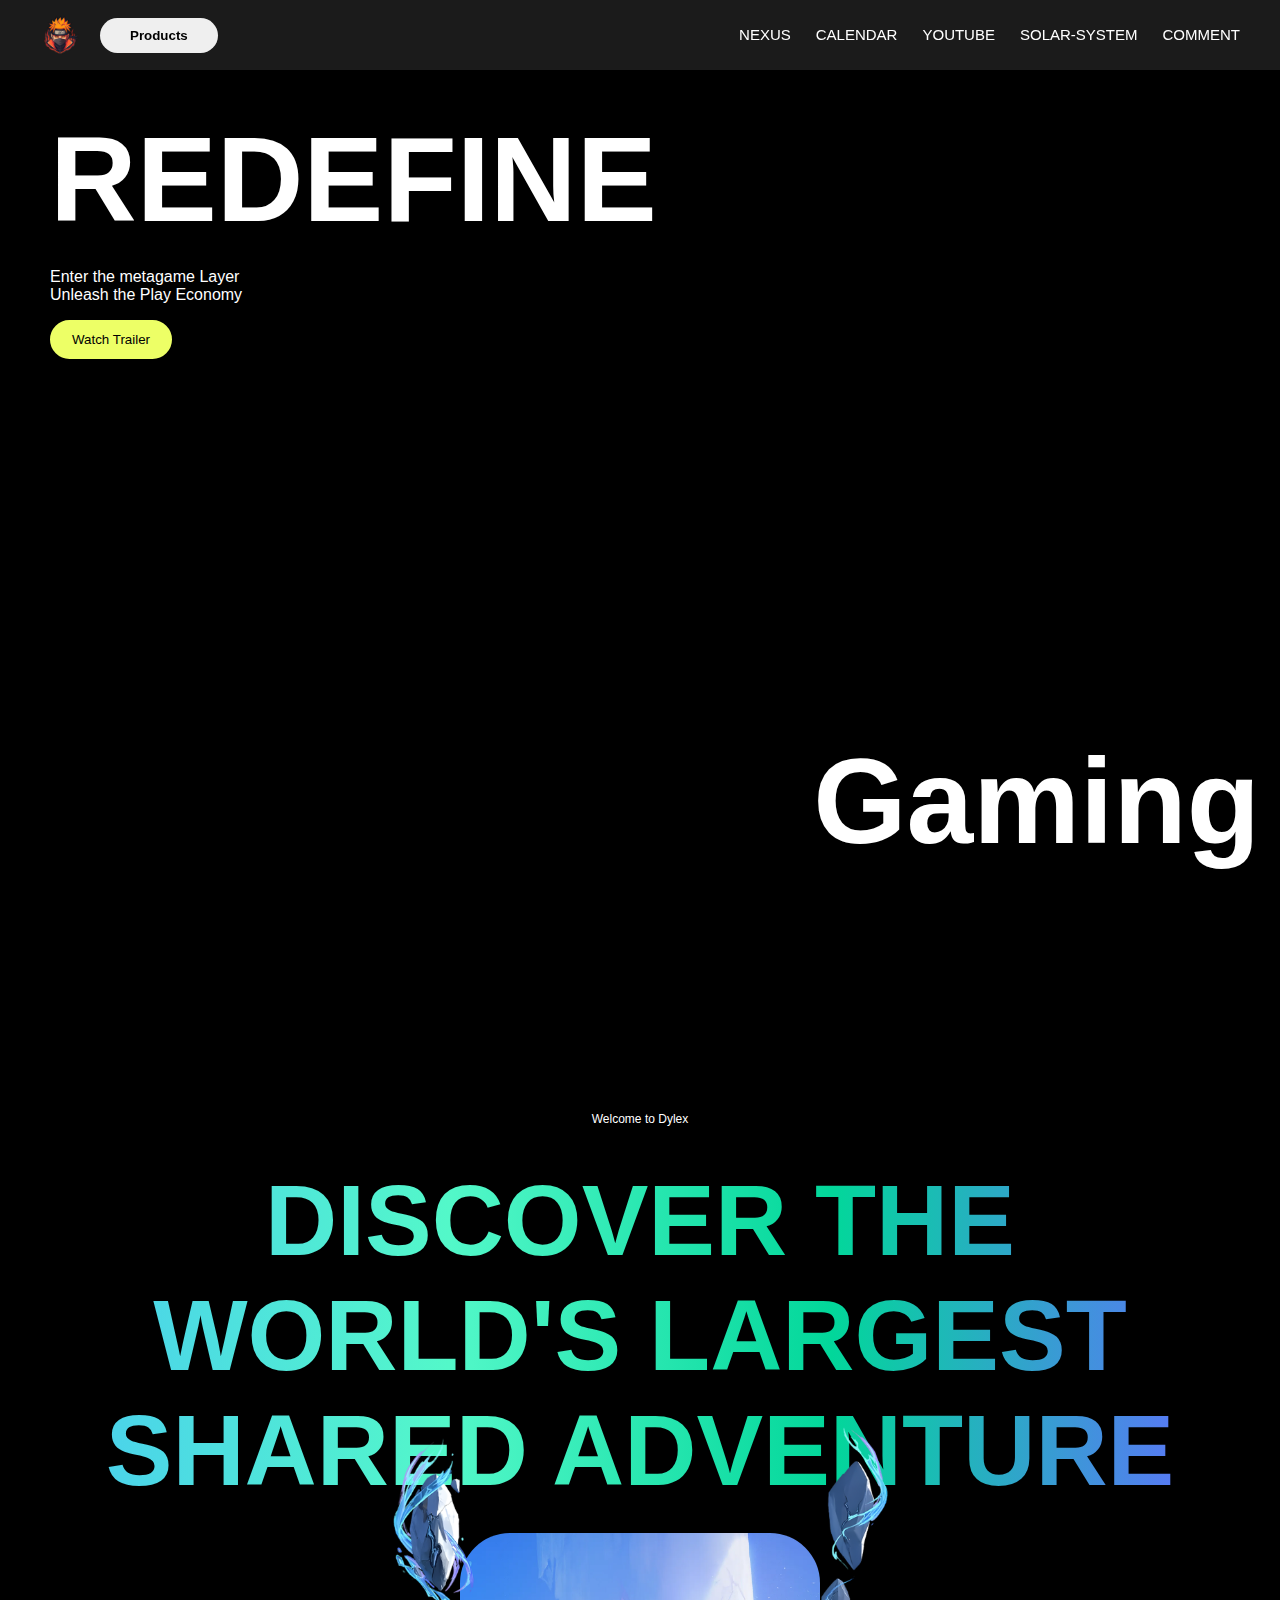
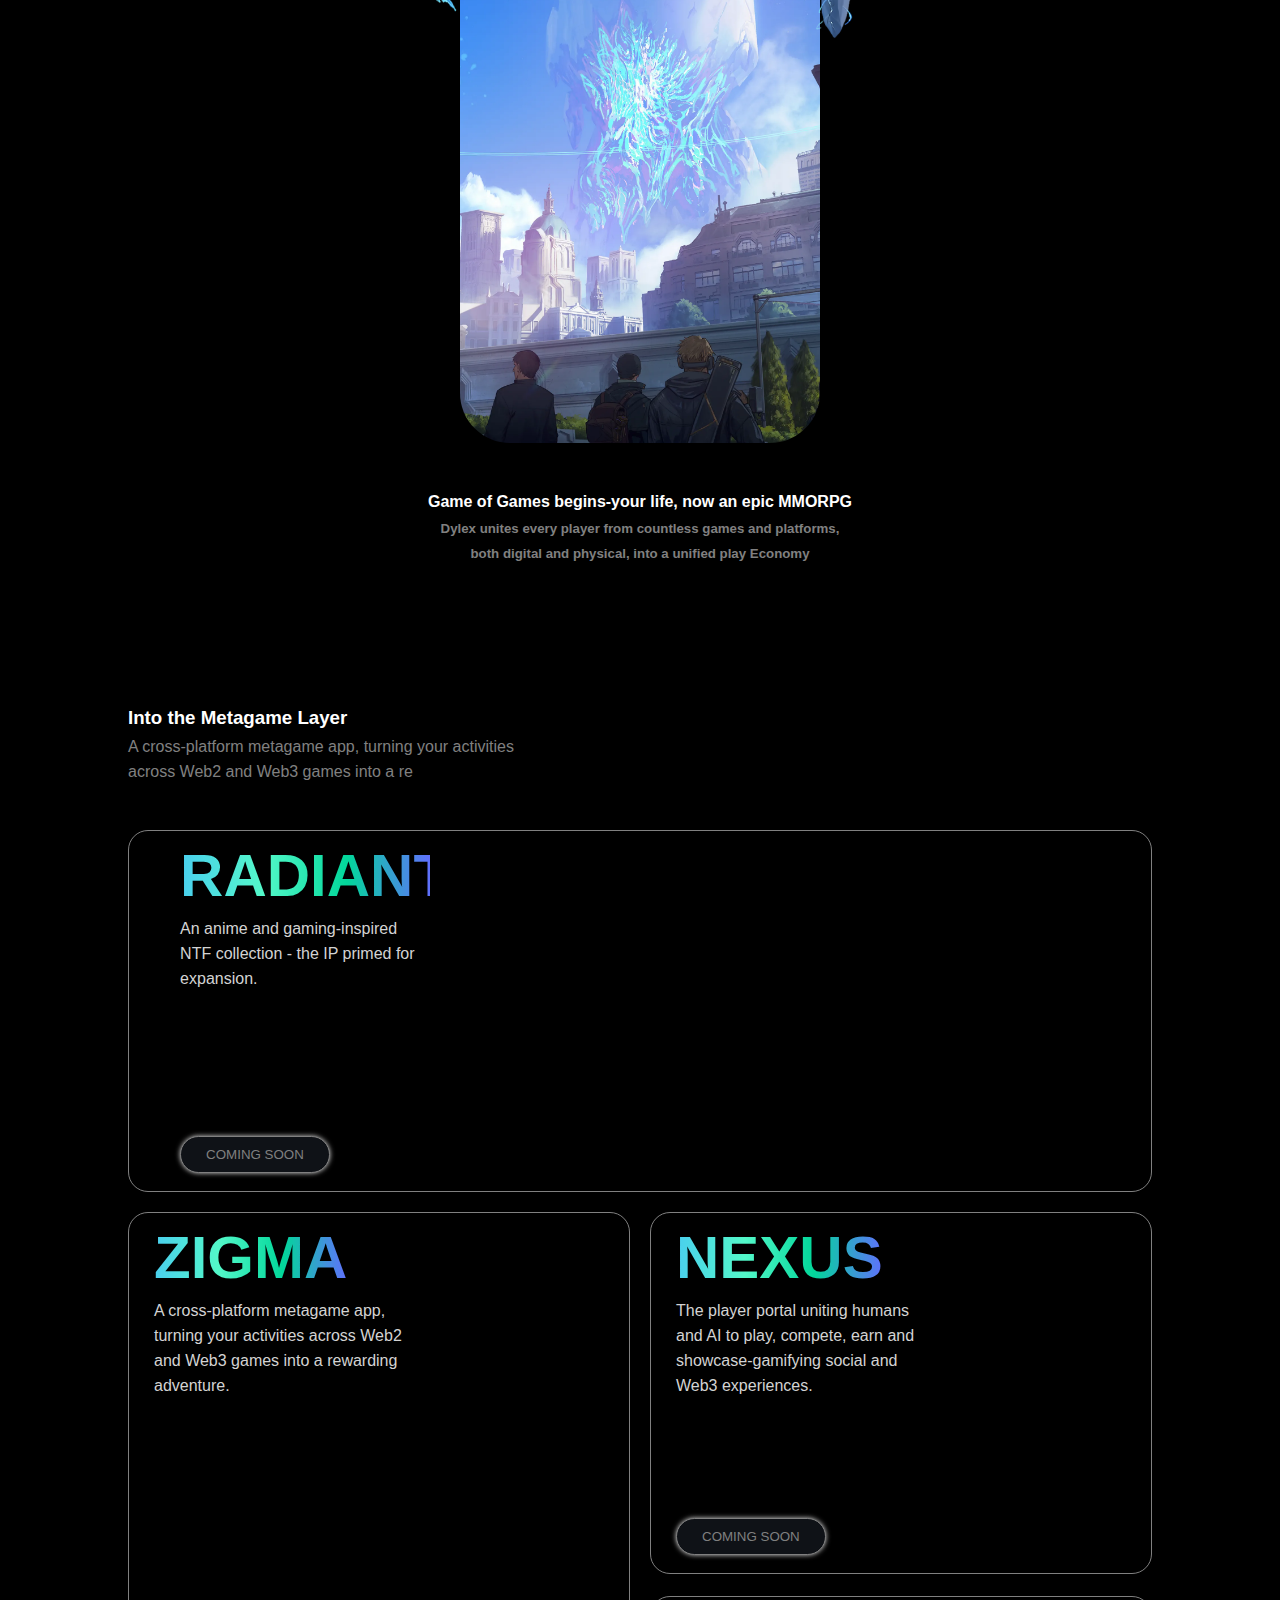
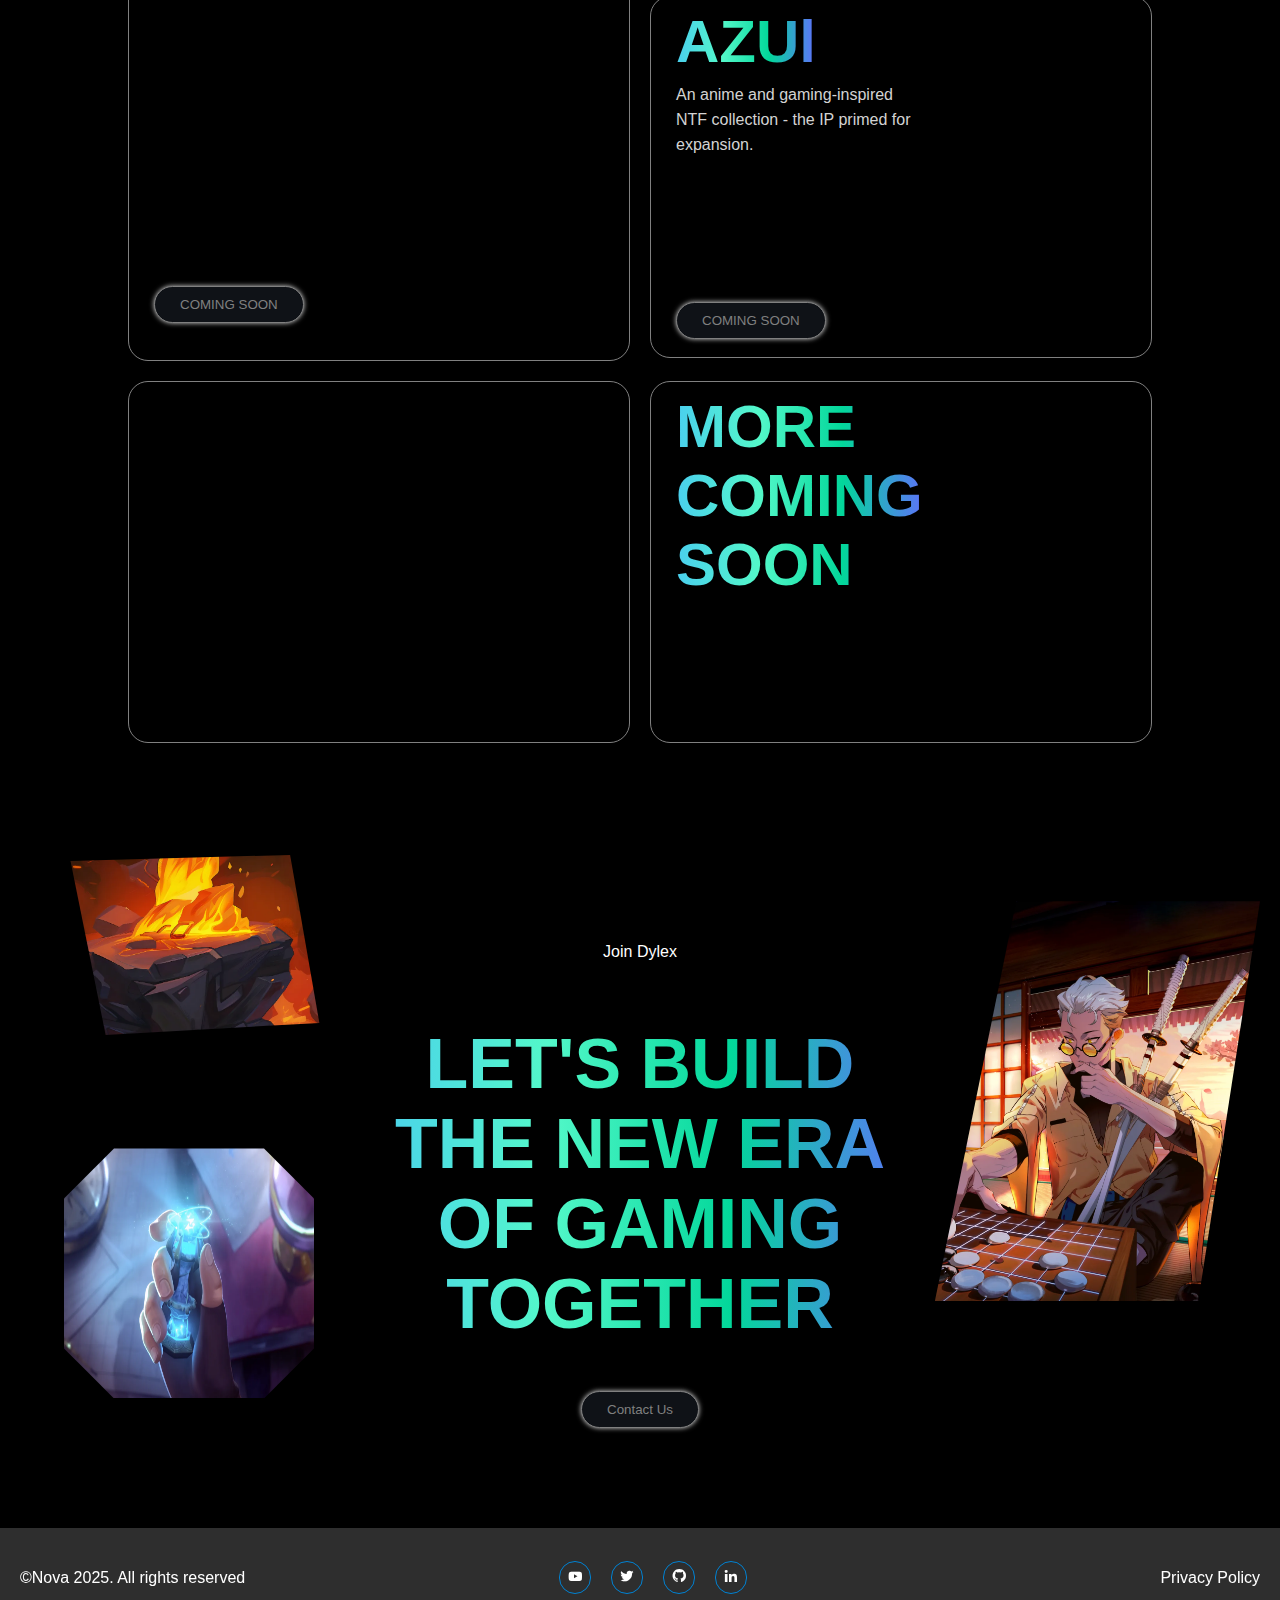
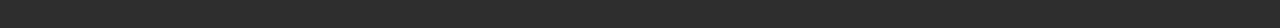
==== index.html @ 92c09c57 "Add files via upload" ====
<!DOCTYPE html>
<html lang="en">
<head>
    <meta charset="UTF-8">
    <meta name="viewport" content="width=device-width, initial-scale=1.0">
    <title>Gaming Website</title>
    <link rel="stylesheet" href="style.css">
    <link href='https://unpkg.com/boxicons@2.1.4/css/boxicons.min.css' rel='stylesheet'>
</head>
<body>

    <div class="container">
        <header>
            <div class="head-left">
                <img src="img/logo.png" alt="logo">
                <button>Products</button>
            </div>

            <div class="head-right">
                <p><a href="nexus.html">NEXUS</a></p>
                <p><a href="Calendar.html">CALENDAR</a></p>
                <p><a href="youtube.html">YOUTUBE</a></p>
                <p><a href="services.html">SOLAR-SYSTEM</a></p>
                <p><a href="comment.html">COMMENT</a></p>
            </div>
        </header>

        <section class="hero-section autoBlur">
            <div class="hero-vid">
                <video loop autoplay muted plays-inline class="hero-video">
                    <source src="videos/hero-1.mp4" type="video/mp4">
                </video>

                <div class="hero-info">
                    <h1>REDEFINE</h1>
                    <p>Enter the metagame Layer Unleash the Play Economy</p>
                    <button>Watch Trailer</button>
                </div>

                <h1 class="gaming-text">Gaming</h1>
                <div class="next-btn">NEXT</div>
            </div>
        </section>

        <section class="about-section">
            <p>Welcome to Dylex</p>
            <div class="autoBlur">
                <h1>DISCOVER THE WORLD'S LARGEST SHARED ADVENTURE</h1>
            </div>

           
            <img class="stones-img" src="img/stones.png" alt="stones-image">
            <div class="image-box autoTakeFull">
                <img src="img/about.webp" alt="img">
            </div>
            <h4>Game of Games begins-your life, now an epic MMORPG</h4>
            <h5>Dylex unites every player from countless games and platforms, both digital and physical, into a unified play Economy</h5>
        </section>

        <section class="info-section">
            <h3>Into the Metagame Layer</h3>
            <p>A cross-platform metagame app, turning your activities across Web2 and Web3 games into a re</p>

            <div class="info-cards">
                <div class="card autoDisplay">
                    <h1>RADIANT</h1>
                    <p>An anime and gaming-inspired NTF collection - the IP primed for expansion.</p>

                    <video src="videos/feature-1.mp4" autoplay loop muted plays-inline></video>
                    <button>COMING SOON</button>
                </div>
                <div class="card autoDisplay">
                    <h1>ZIGMA</h1>
                    <p>A cross-platform metagame app, turning your activities across Web2 and Web3 games into a rewarding adventure.</p>

                    <video src="videos/feature-2.mp4" autoplay loop muted plays-inline></video>
                    <button>COMING SOON</button>
                </div>
                <div class="card autoDisplay">
                    <h1>NEXUS</h1>
                    <p>The player portal uniting humans and AI to play, compete, earn and showcase-gamifying social and Web3 experiences.</p>

                    <video src="videos/feature-3.mp4" autoplay loop muted plays-inline></video>
                    <button>COMING SOON</button>
                </div>
                <div class="card autoDisplay">
                    <h1>AZUl</h1>
                    <p>An anime and gaming-inspired NTF collection - the IP primed for expansion.</p>

                    <video src="videos/feature-4.mp4" autoplay loop muted plays-inline></video>
                    <button>COMING SOON</button>
                </div>
                <div class="card autoDisplay">
                    <video src="videos/feature-5.mp4" autoplay loop muted plays-inline></video>
                </div>
                <div class="card autoDisplay">
                    <h1>MORE COMING SOON</h1>
                </div>
            </div>
        </section>

        <section class="contact-section">
            <p>Join Dylex</p>

            <div class="autoBlur">
                <h1>LET'S BUILD THE NEW ERA OF GAMING TOGETHER</h1>
            </div>
            
            <button>Contact Us</button>
            <img class="img1" src="img/swordman.webp" alt="contact-img">
            <img  class="img2" src="img/contact-1.webp" alt="contact-img">
            <img class="img3" src="img/contact-2.webp" alt="contact-img">
        </section>

        <section class="footer">
            <p>©Nova 2025. All rights reserved</p>
            <ul>
                <li><a href="#"><i class='bx bxl-youtube'></i></a></li>
                <li><a href="#"><i class='bx bxl-twitter'></i></a></li>
                <li><a href="#"><i class='bx bxl-github'></i></a></li>
                <li><a href="#"><i class='bx bxl-linkedin' ></i></a></li>
            </ul>
            <p>Privacy Policy</p>
        </section>
    </div>

    <script src="app.js"></script>
</body>
</html>
---- style.css ----
body{
    padding: 0;
    margin: 0;
    background-color: #000000;
    scroll-behavior: smooth;
}
.container{
    font-family: Arial, Helvetica, sans-serif;
    color: #ffffff;
    display: flex;
    flex-direction: column;
    align-items: center;
    position: relative;
}



header{
    position: absolute;
    top: 0;
    right: 0;
    left: 0;
    display: flex;
    align-items: center;
    justify-content: space-between;
    padding: 10px 40px;
    z-index: 999;
    background-color: #4b4b4b5b;
    backdrop-filter: blur(10px);
}

.head-left{
    display: flex;
    align-items: center;
}

.head-left img{
    width: 40px;
    height: 40px;
    margin-right: 20px;
}

.head-left button{
    border: none;
    padding: 10px 30px;
    border-radius: 20px;
    font-weight: 700;
    cursor: pointer;
    transition: 0.3s;
}

.head-left button:hover{
    opacity: 0.7;
}


.head-right {
    display: flex;
}

.head-right a{
    text-decoration: none;
    padding-left: 25px;
    color: white;
    font-size: 15px;
}
.hero-section {
    position: relative;
    width: 100%;
    height: 100vh;
    overflow: hidden;
}

.hero-vid{
    width: 100%;
    height: 100%;
    position: relative;
}

.hero-video {
    width: 100%;
    height: 100%;
    object-fit: cover;
}

.hero-info{
    z-index: 1;
    position: absolute;
    top: 80px;
    left: 50px;
}

.hero-info h1 {
    font-size: 120px;
    font-family: Impact, Haettenschweiler, 'Arial Narrow Bold', sans-serif;
    font-weight: 900;
    font-style: normal;
    margin-top: 30px;
    margin-bottom: 20px;
}

.hero-info p{
    color: white;
    max-width: 210px;
}

.hero-info button{
    background-color: #edff66;
    border: 2px solid #edff66;
    padding: 10px 20px;
    border-radius: 20px;
    cursor: pointer;
    color: #000000;
    transition: 0.3s;
}

.hero-info button:hover {
    background-color: transparent;
    color: white;
    box-shadow: 0 0 15px #edff66;
}



.gaming-text {
    font-size: 120px;
    font-family: Impact, Haettenschweiler, 'Arial Narrow Bold', sans-serif;
    margin: 0;
    position: absolute;
    right: 20px;
    bottom: 30px;
}

.next-btn{
    width: 200px;
    height: 200px;
    background-color: #edff66;
    position: absolute;
    left: 45%;
    bottom: 45%;
    border-radius: 50%;
    display: flex;
    align-items: center;
    justify-content: center;
    color: black;
    font-size: 30px;
    font-weight: bold;
    cursor: pointer;
    z-index: 100;
    opacity: 0;
    transition: 0.5s;
}

.next-btn:hover{
    width: 200px;
    height: 200px;
    opacity: 1;
    box-shadow: 0 0 15px rgba(255, 255, 255, 0.616);
}

.about-section{
    width: 100%;
    height: 100%;
    margin-top: 200px;
    display: flex;
    flex-direction: column;
    align-items: center;
    color: #ffffff;
}

.image-box{
    width: 360px;
    height: 510px;
    overflow: hidden;
    display: flex;
    align-items: center;
    justify-content: center;
    border-radius: 50px;
}

.image-box img {
    width: 100%;
    height: 100%;
    object-fit: cover;
}

.about-section p{
    font-size: 12px;
}

.about-section h1{
    font-family: Impact, Haettenschweiler, 'Arial Narrow Bold', sans-serif;
    font-weight: 900;
    font-size: 100px;
    max-width: 1150px;
    text-align: center;
    margin: 25px 0;
    text-transform: uppercase;
    background: linear-gradient(to right, #4acfee, #53f8c9, #02d79a, #6070fd, #2a46ff, #0099ff, #4acfee);
    background-size: 200%;
    background-clip: text;
    -webkit-background-clip: text;
    -webkit-text-fill-color: transparent;
    animation: animate-gradient 2.5s linear infinite;
}

@keyframes animate-gradient {
    to{
        background-position: 200%;
    }
}

.about-section h4{
    margin-top: 50px;
    margin-bottom: 0;
}

.about-section h5{
    margin-top: 5px;
    color: gray;
    max-width: 425px;
    text-align: center;
    line-height: 25px;
}
.stones-img{
    position: absolute;
    margin-top: 22%;
    width: 500px;
}

.info-section{
    display: flex;
    flex-direction: column;
    position: relative;
    width: 80%;
    margin-top: 100px;
}
.info-section h3{
    margin-bottom: 0;
}
.info-section p{
    margin-top: 5px;
    color: gray;
    max-width: 400px;
    line-height: 25px;
}
.info-cards{
    display: grid;
    grid-template-columns: auto auto;
    gap: 20px;
    width: 100%;
    height: 100%;
    margin-top: 30px;
}

.card{
    position: relative;
    width: auto;
    height: 40vh;
    overflow: hidden;
    border: 1px solid gray;
    border-radius: 20px;
    transition: 0.5s;
}
.card h1{
    position: absolute;
    margin: 0;
    top: 10px;
    left: 5%;
    font-family: Impact, Haettenschweiler, 'Arial Narrow Bold', sans-serif;
    font-size: 60px;
    z-index: 1;
    background: linear-gradient(to right, #4acfee, #53f8c9, #02d79a, #6070fd, #2a46ff, #0099ff, #4acfee);
    background-size: 200%;
    background-clip: text;
    -webkit-background-clip: text;
    -webkit-text-fill-color: transparent;
    animation: animate-gradient 2.5s linear infinite;
    max-width: 250px;
}

.card p{
    position: absolute;
    top: 80px;
    left: 5%;
    z-index: 1;
    max-width: 250px;
    color: lightgray;
}

.card video{
    width: 100%;
    height: 100%;
    object-fit: cover;
}

.card button{
    position: absolute;
    bottom: 5%;
    left: 5%;
    padding: 10px 25px;
    border: 1px solid gray;
    background-color: #0f1217;
    color: gray;
    border-radius: 20px;
    box-shadow: 0 0 5px lightgray;
    cursor: pointer;
    transition: 0.3s;
}
.card button:hover{
    box-shadow: 0 0 15px lightgray;
    opacity: 0.7;
}

.card:hover{
    box-shadow: 0 0 15px rgb(211, 211, 211);
}

.card:nth-child(1){
    grid-column: span 2;
}

.card:nth-child(2){
    grid-row: span 2;
    height: 83vh;
}

.contact-section{
    position: relative;
    width: 100%;
    margin-top: 100px;
    display: flex;
    flex-direction: column;
    align-items: center;
    height: 100%;
    margin-bottom: 100px;
}

.contact-section .img1{
    position: absolute;
    top: 10%;
    right: 20px;
    height: 400px;
    clip-path: polygon(25% 0%, 100% 0%, 81% 100%, 0% 100%);
}

.contact-section .img2{
    position: absolute;
    left: 50px;
    top: 10px;
    height: 200px;
    clip-path: polygon(7% 4%, 82% 1%, 92% 85%, 19% 91%);
}

.contact-section .img3{
    position: absolute;
    left: 5%;
    bottom: 5%;
    height: 250px;
    width: 250px;
    clip-path: polygon(20% 0%, 80% 0%, 100% 20%, 100% 80%, 80% 100%, 20% 100%, 0% 80%, 0% 20%);
} 

.contact-section p{
    margin-top: 100px;
}

.contact-section h1{
    font-family: Impact, Haettenschweiler, 'Arial Narrow Bold', sans-serif;
    font-size: 70px;
    max-width: 550px;
    text-align: center;
    background: linear-gradient(to right, #4acfee, #53f8c9, #02d79a, #6070fd, #2a46ff, #0099ff, #4acfee);
    background-size: 200%;
    background-clip: text;
    -webkit-background-clip: text;
    -webkit-text-fill-color: transparent;
    animation: animate-gradient 2.5s linear infinite;
}

.contact-section button{
    padding: 10px 25px;
    border: 1px solid gray;
    background-color: #0f1217;
    color: gray;
    border-radius: 20px;
    box-shadow: 0 0 5px lightgray;
    cursor: pointer;
    transition: 0.3s;
}

.contact-section button:hover{
    box-shadow: 0 0 15px lightgray;
    opacity: 0.7;
}

.footer{
    width: 100%;
    display: flex;
    align-items: center;
    justify-content: space-between;
    background-color: rgba(211, 211, 211, 0.221);
    backdrop-filter: blur(10px);
    height: 100px;
}

.footer p{
    margin: 0 20px;
}

.footer ul{
    display: flex;
    list-style: none;
    margin-right: 140px;
}

.footer a{
    text-decoration: none;
    color: #ffffff;
    padding: 7px 7px;
    border-radius: 50px;
    border: 1px solid rgb(0, 130, 211);
    transition: 0.3s;
    margin: 0 10px;
}

/*BLUR EFFECT ANIMATION*/

.autoBlur{
    animation: autoBlurAnimation linear both;
    animation-timeline: view();
}
@keyframes autoBlurAnimation{
    0%{
        filter: blur(40px);
    }
    40%,60%{
        filter: blur(0);
        transform: translateY(0px);
        opacity: 1;
    }
    100%{
        filter: blur(40px);
        transform: translateY(-200px);
        opacity: 0;
    }
}

/*TAKE FULL SCREEN ANIMATION*/
.autoTakeFull{
    animation: autoTakeFullAnimation both;
    animation-timeline: view(70% 65%);
}

@keyframes autoTakeFullAnimation{
    to{
        width: 100%;
        height: 100vh;
        border-radius: 0;
        margin-bottom: 100px;
    }
}

/*AUTO DISPLAY ANIMATION*/
.autoDisplay{
    animation: autoDisplayAnimation both;
    animation-timeline: view(70% 5%);
}

@keyframes autoDisplayAnimation{
    from{
        opacity: 0;
        transform: translateY(200px) scale(0.3);
    }
    to{
        opacity: 1;
        transform: translateY(0) scale(1);
    }
}

@media screen and (max-width: 650px){
    header{
        padding: 0 10px;
    }
    .head-left button{
        display: none;
    }
    .head-right a{
        font-size: 12px;
        padding: 0 5px;
    }
    .hero-info{
        left: 5%;
    }
    .hero-section h1{
        font-size: 90px;
    }
    .next-btn{
        left: 25%;
        top: 40%;
    }
    .about-section{
        margin: 0;
    }
    .about-section h1{
        font-size: 50px;
    }
    .image-box{
        width: 300px;
        height: 500px;
    }
    .about-section h4, .about-section h5{
        max-width: 350px;
        text-align: center;
    }
    .contact-section .img1{
        width: 150px;
        height: 200px;
        right: 0;
        top: 20px;
    }
    .contact-section .img2{
        top: 30px;
        left: -40px;
        width: 180px;
        height: 180px;
    }
    .contact-section .img3{
        left: -40px;
        bottom: 0;
        width: 150px;
        height: 180px;
    }
    .contact-section h1{
        font-size: 60px;
        max-width: 300px;
    }
    .footer p{
        display: none;
    }
    .footer ul{
        margin-left: 70px;
    }
    .stones-img{
        margin-top: 80%;
        width: 400px;
    }
}
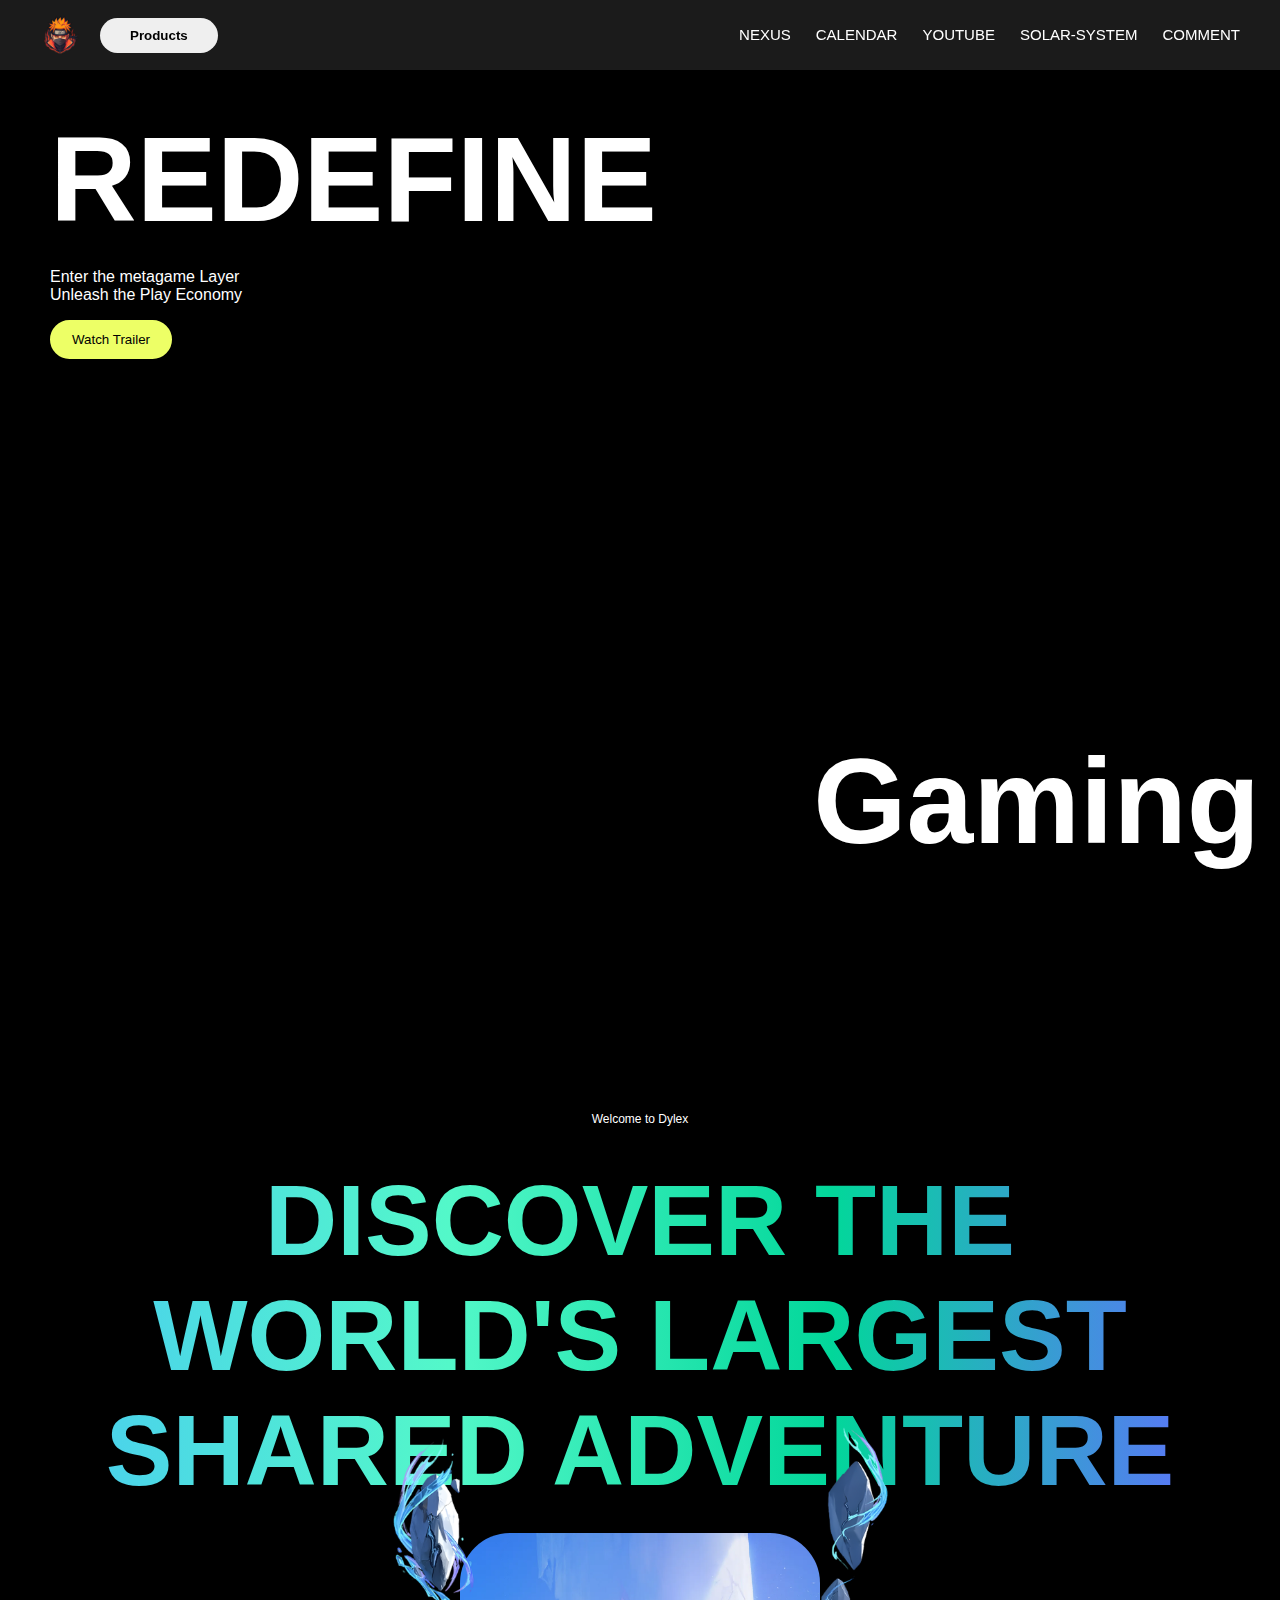
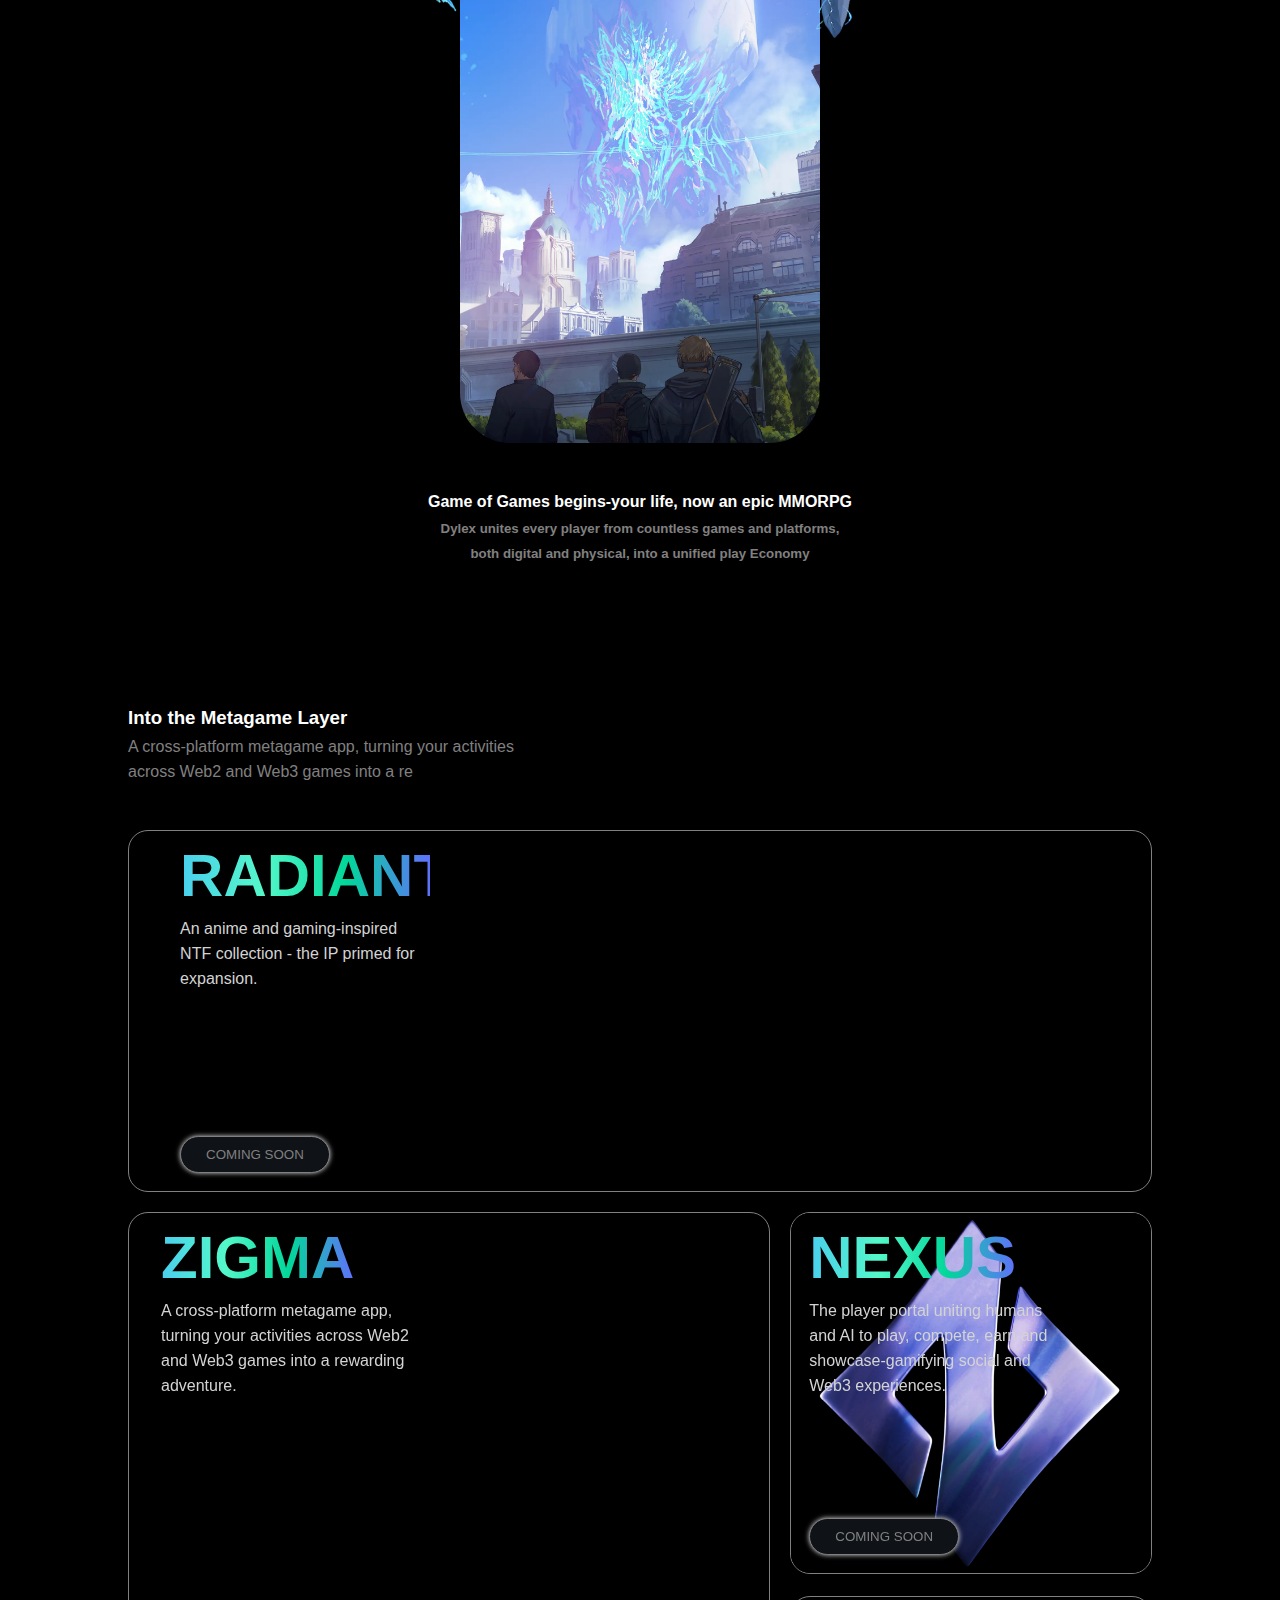
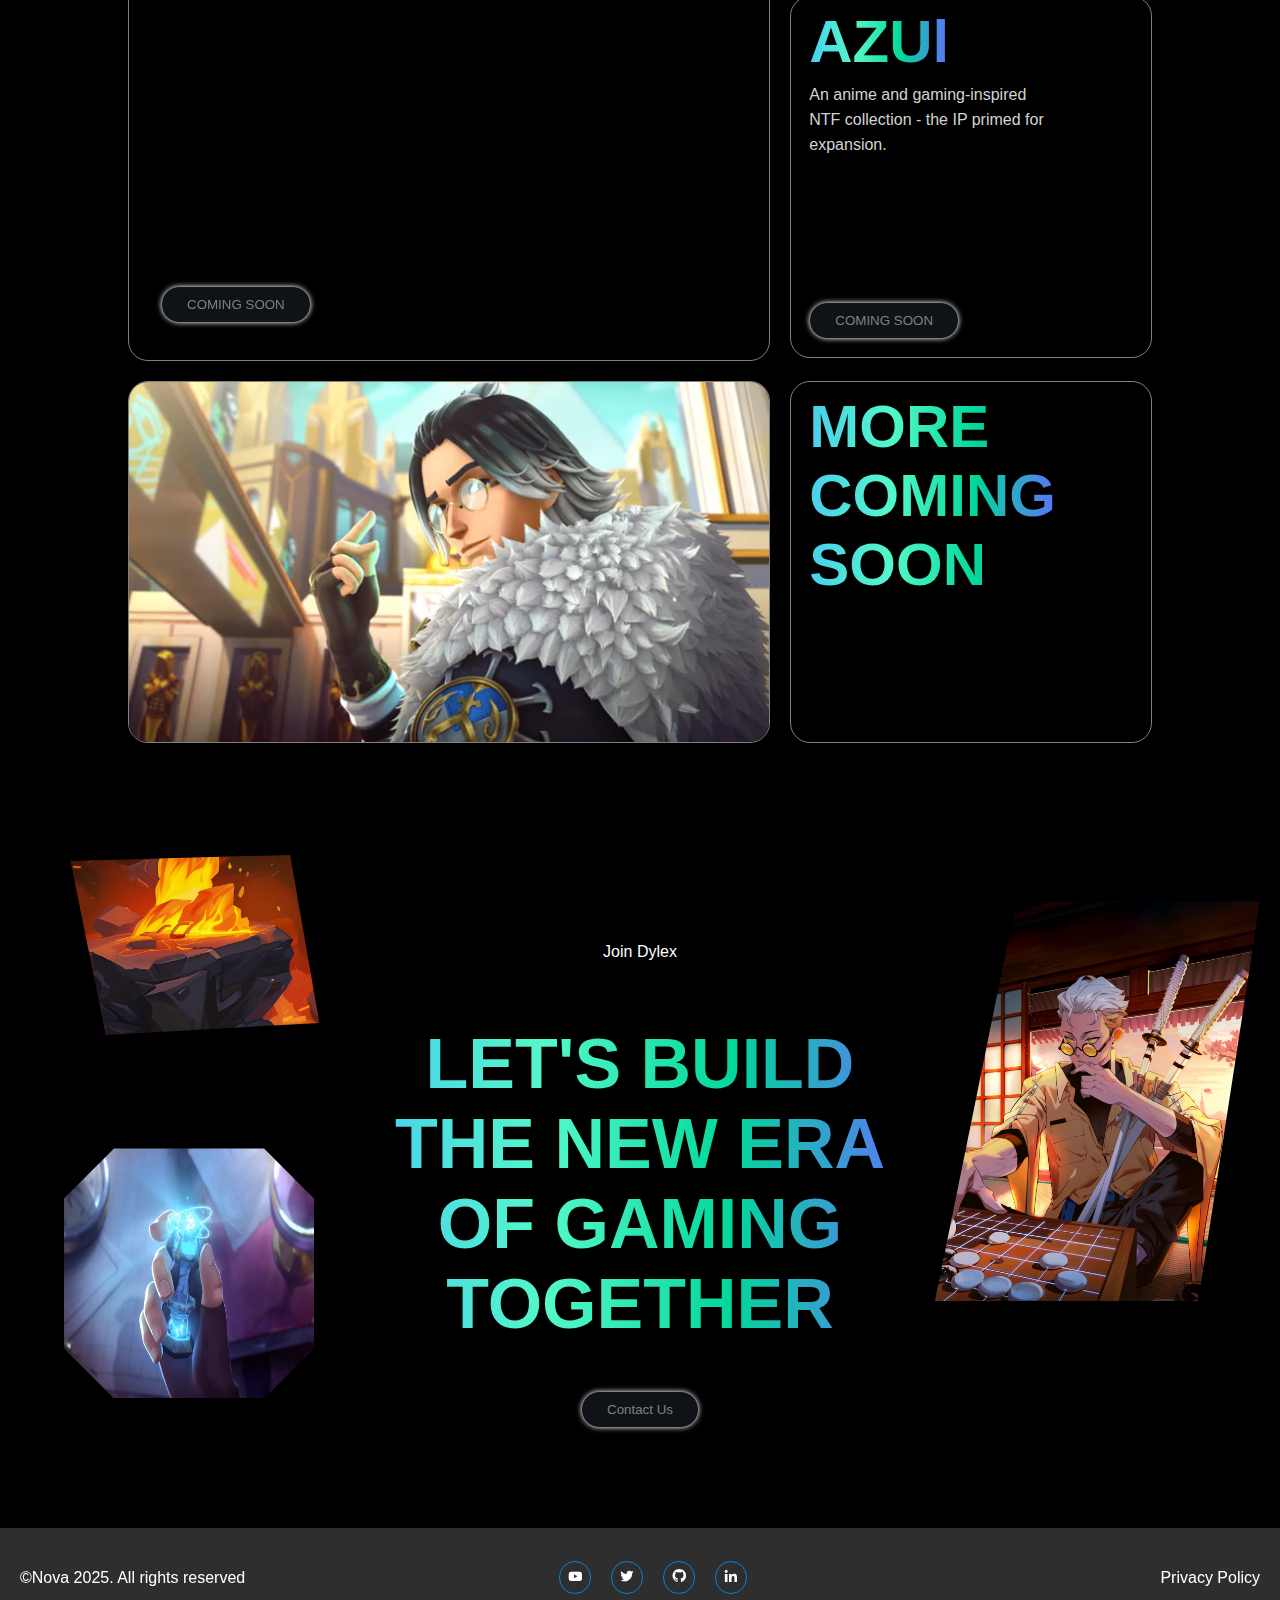
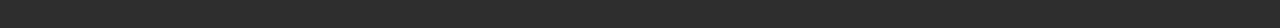
==== commit b6a91cd3: "Update index.html" ====
--- a/index.html
+++ b/index.html
@@ -28,7 +28,7 @@
         <section class="hero-section autoBlur">
             <div class="hero-vid">
                 <video loop autoplay muted plays-inline class="hero-video">
-                    <source src="videos/hero-1.mp4" type="video/mp4">
+                    <source src="hero-1.mp4" type="hero-1.mp4">
                 </video>
 
                 <div class="hero-info">
@@ -66,32 +66,32 @@
                     <h1>RADIANT</h1>
                     <p>An anime and gaming-inspired NTF collection - the IP primed for expansion.</p>
 
-                    <video src="videos/feature-1.mp4" autoplay loop muted plays-inline></video>
+                    <video src="feature-1.mp4" autoplay loop muted plays-inline></video>
                     <button>COMING SOON</button>
                 </div>
                 <div class="card autoDisplay">
                     <h1>ZIGMA</h1>
                     <p>A cross-platform metagame app, turning your activities across Web2 and Web3 games into a rewarding adventure.</p>
 
-                    <video src="videos/feature-2.mp4" autoplay loop muted plays-inline></video>
+                    <video src="feature-2.mp4" autoplay loop muted plays-inline></video>
                     <button>COMING SOON</button>
                 </div>
                 <div class="card autoDisplay">
                     <h1>NEXUS</h1>
                     <p>The player portal uniting humans and AI to play, compete, earn and showcase-gamifying social and Web3 experiences.</p>
 
-                    <video src="videos/feature-3.mp4" autoplay loop muted plays-inline></video>
+                    <video src="feature-3.mp4" autoplay loop muted plays-inline></video>
                     <button>COMING SOON</button>
                 </div>
                 <div class="card autoDisplay">
                     <h1>AZUl</h1>
                     <p>An anime and gaming-inspired NTF collection - the IP primed for expansion.</p>
 
-                    <video src="videos/feature-4.mp4" autoplay loop muted plays-inline></video>
+                    <video src="feature-4.mp4" autoplay loop muted plays-inline></video>
                     <button>COMING SOON</button>
                 </div>
                 <div class="card autoDisplay">
-                    <video src="videos/feature-5.mp4" autoplay loop muted plays-inline></video>
+                    <video src="feature-5.mp4" autoplay loop muted plays-inline></video>
                 </div>
                 <div class="card autoDisplay">
                     <h1>MORE COMING SOON</h1>
@@ -126,4 +126,4 @@
 
     <script src="app.js"></script>
 </body>
-</html>+</html>
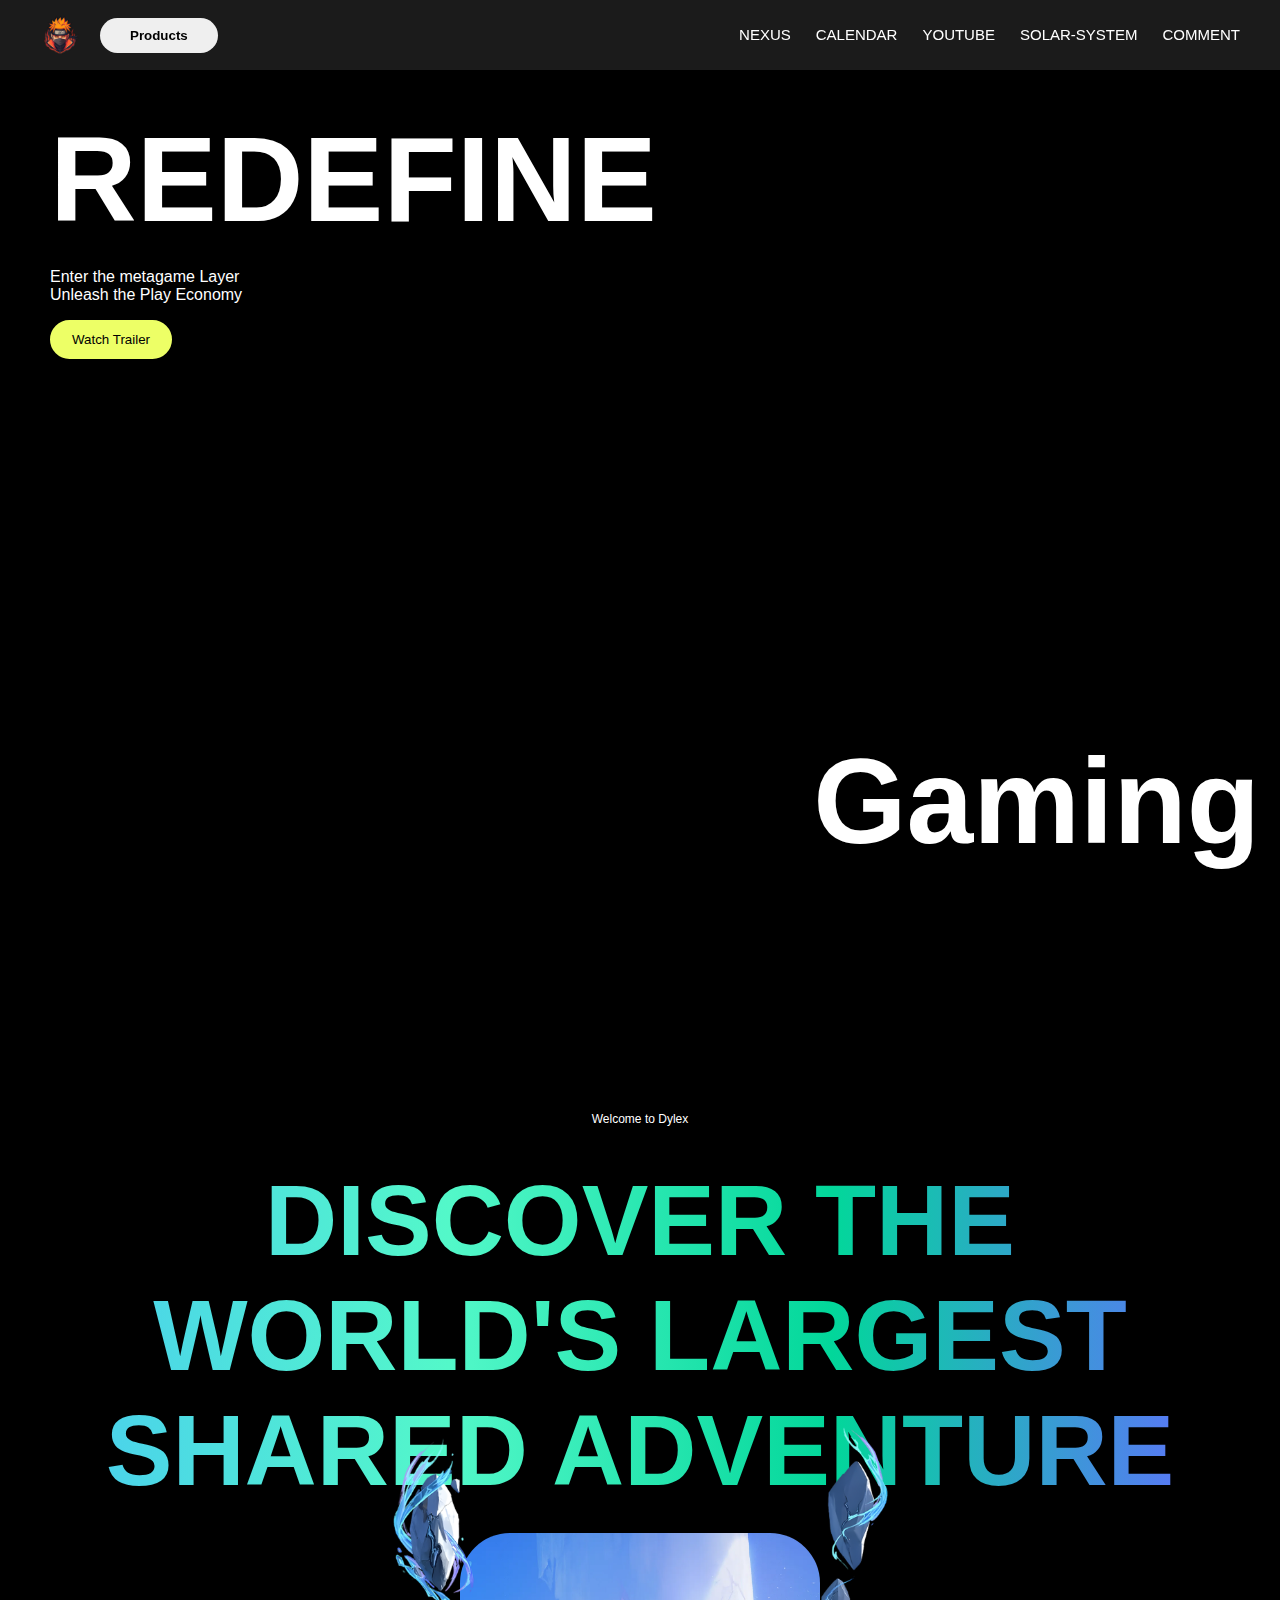
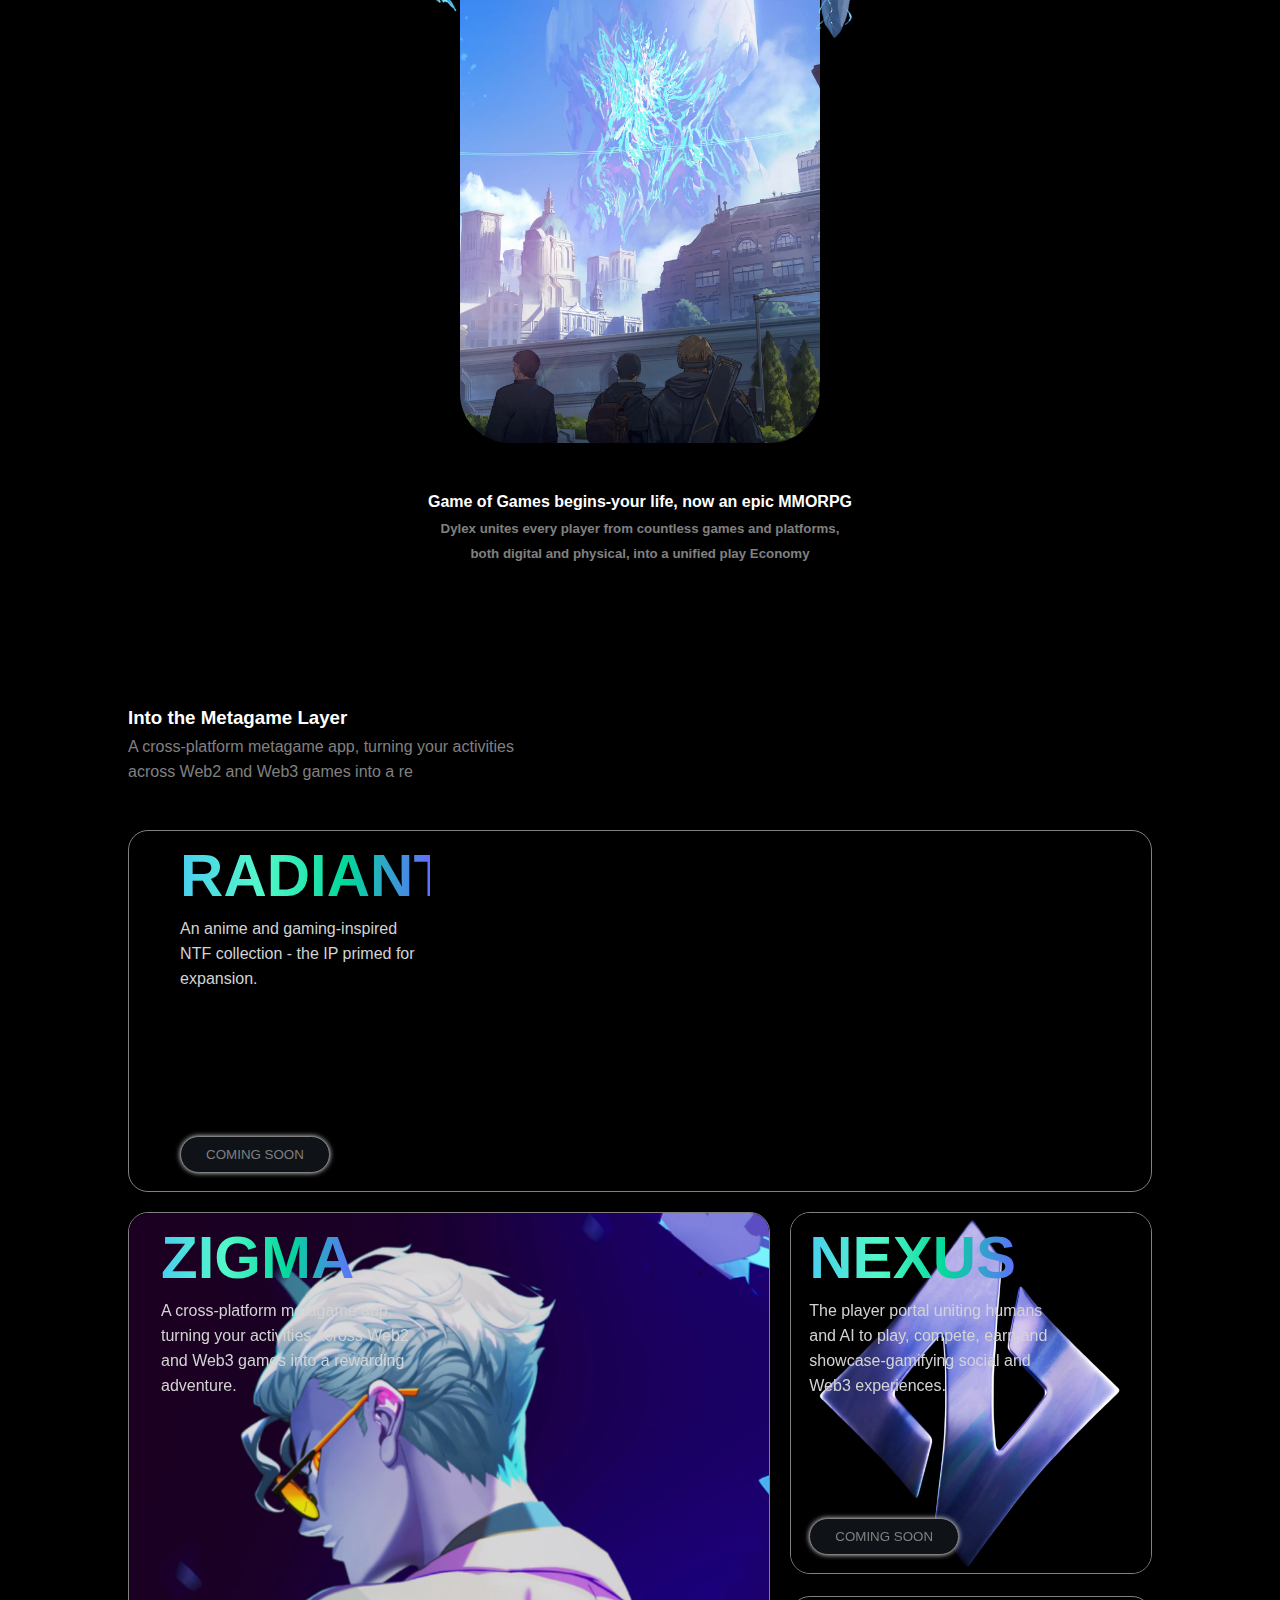
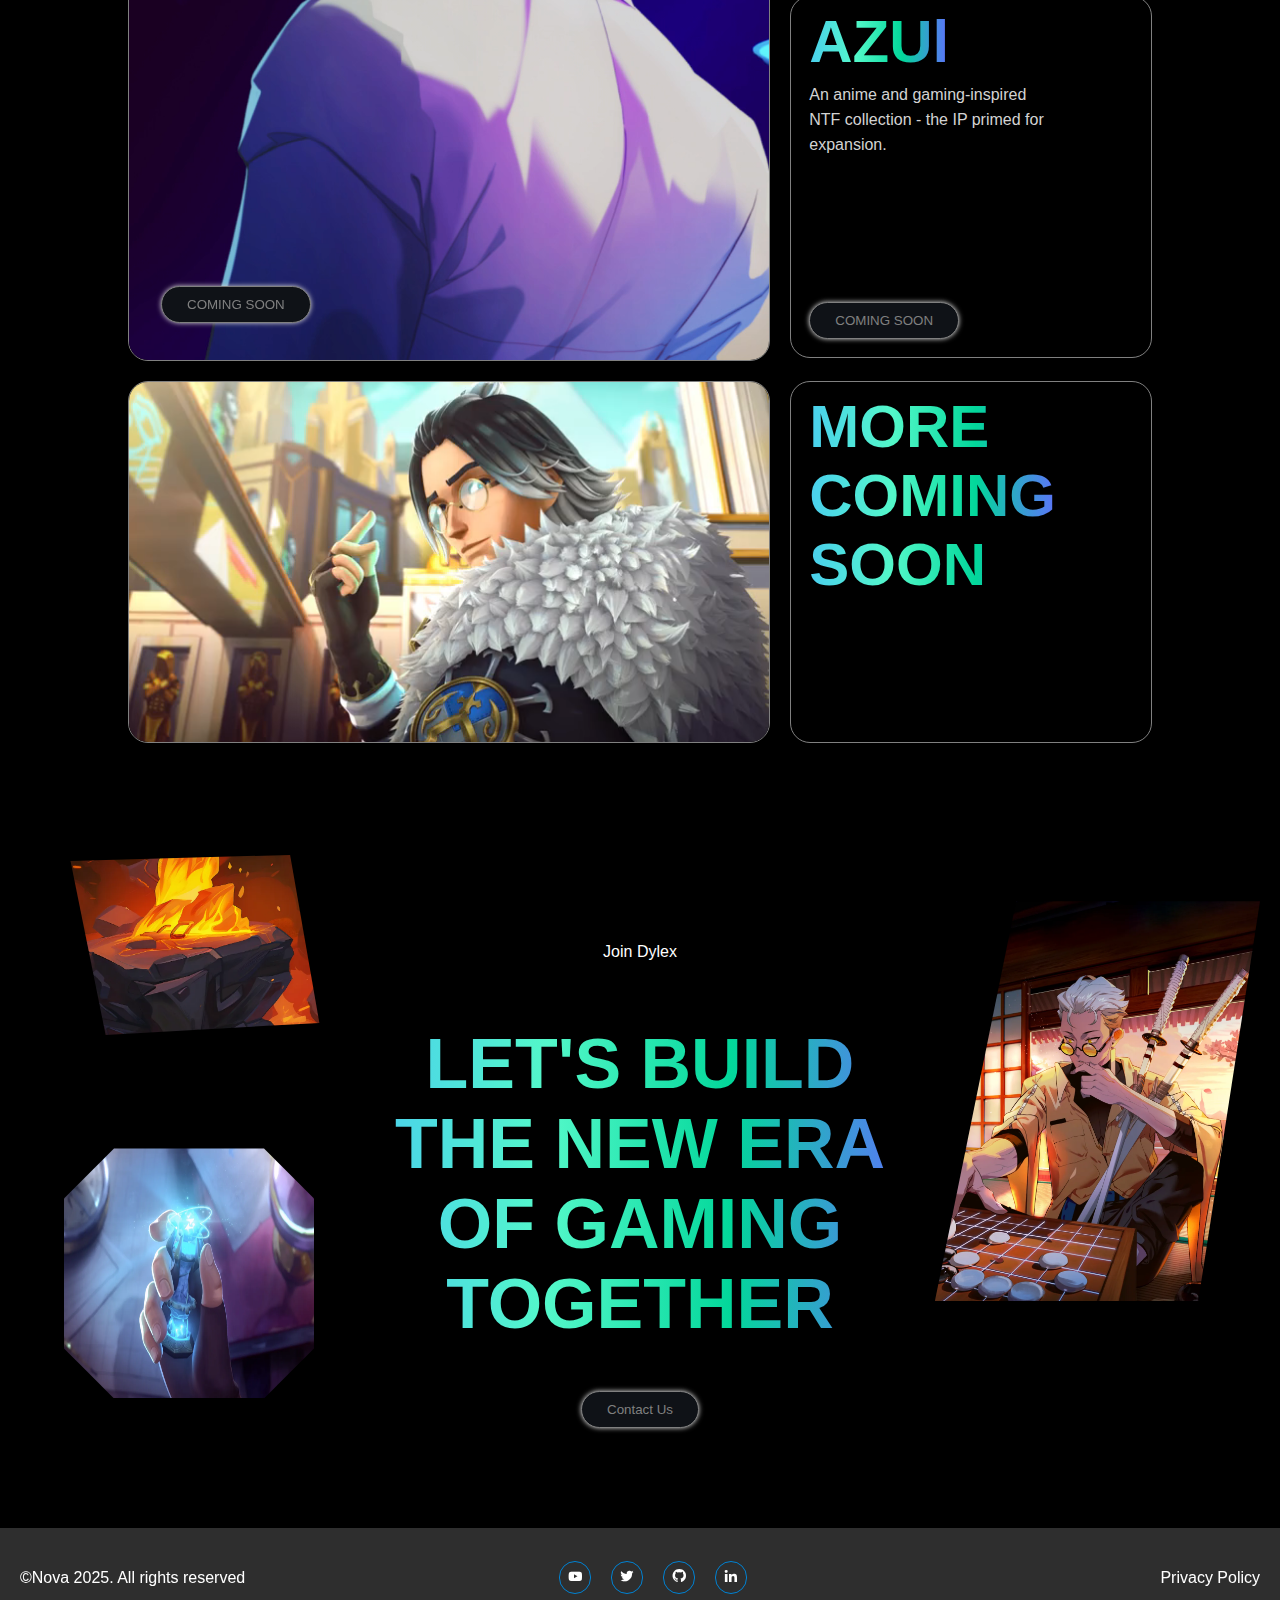
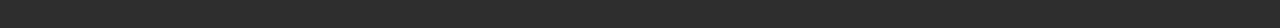
==== commit c70d08b0: "Add files via upload" ====
--- a/index.html
+++ b/index.html
@@ -28,7 +28,7 @@
         <section class="hero-section autoBlur">
             <div class="hero-vid">
                 <video loop autoplay muted plays-inline class="hero-video">
-                    <source src="hero-1.mp4" type="hero-1.mp4">
+                    <source src="videos/hero-1.mp4" type="video/mp4">
                 </video>
 
                 <div class="hero-info">
@@ -66,32 +66,32 @@
                     <h1>RADIANT</h1>
                     <p>An anime and gaming-inspired NTF collection - the IP primed for expansion.</p>
 
-                    <video src="feature-1.mp4" autoplay loop muted plays-inline></video>
+                    <video src="videos/feature-1.mp4" autoplay loop muted plays-inline></video>
                     <button>COMING SOON</button>
                 </div>
                 <div class="card autoDisplay">
                     <h1>ZIGMA</h1>
                     <p>A cross-platform metagame app, turning your activities across Web2 and Web3 games into a rewarding adventure.</p>
 
-                    <video src="feature-2.mp4" autoplay loop muted plays-inline></video>
+                    <video src="videos/feature-2.mp4" autoplay loop muted plays-inline></video>
                     <button>COMING SOON</button>
                 </div>
                 <div class="card autoDisplay">
                     <h1>NEXUS</h1>
                     <p>The player portal uniting humans and AI to play, compete, earn and showcase-gamifying social and Web3 experiences.</p>
 
-                    <video src="feature-3.mp4" autoplay loop muted plays-inline></video>
+                    <video src="videos/feature-3.mp4" autoplay loop muted plays-inline></video>
                     <button>COMING SOON</button>
                 </div>
                 <div class="card autoDisplay">
                     <h1>AZUl</h1>
                     <p>An anime and gaming-inspired NTF collection - the IP primed for expansion.</p>
 
-                    <video src="feature-4.mp4" autoplay loop muted plays-inline></video>
+                    <video src="videos/feature-4.mp4" autoplay loop muted plays-inline></video>
                     <button>COMING SOON</button>
                 </div>
                 <div class="card autoDisplay">
-                    <video src="feature-5.mp4" autoplay loop muted plays-inline></video>
+                    <video src="videos/feature-5.mp4" autoplay loop muted plays-inline></video>
                 </div>
                 <div class="card autoDisplay">
                     <h1>MORE COMING SOON</h1>
@@ -126,4 +126,4 @@
 
     <script src="app.js"></script>
 </body>
-</html>
+</html>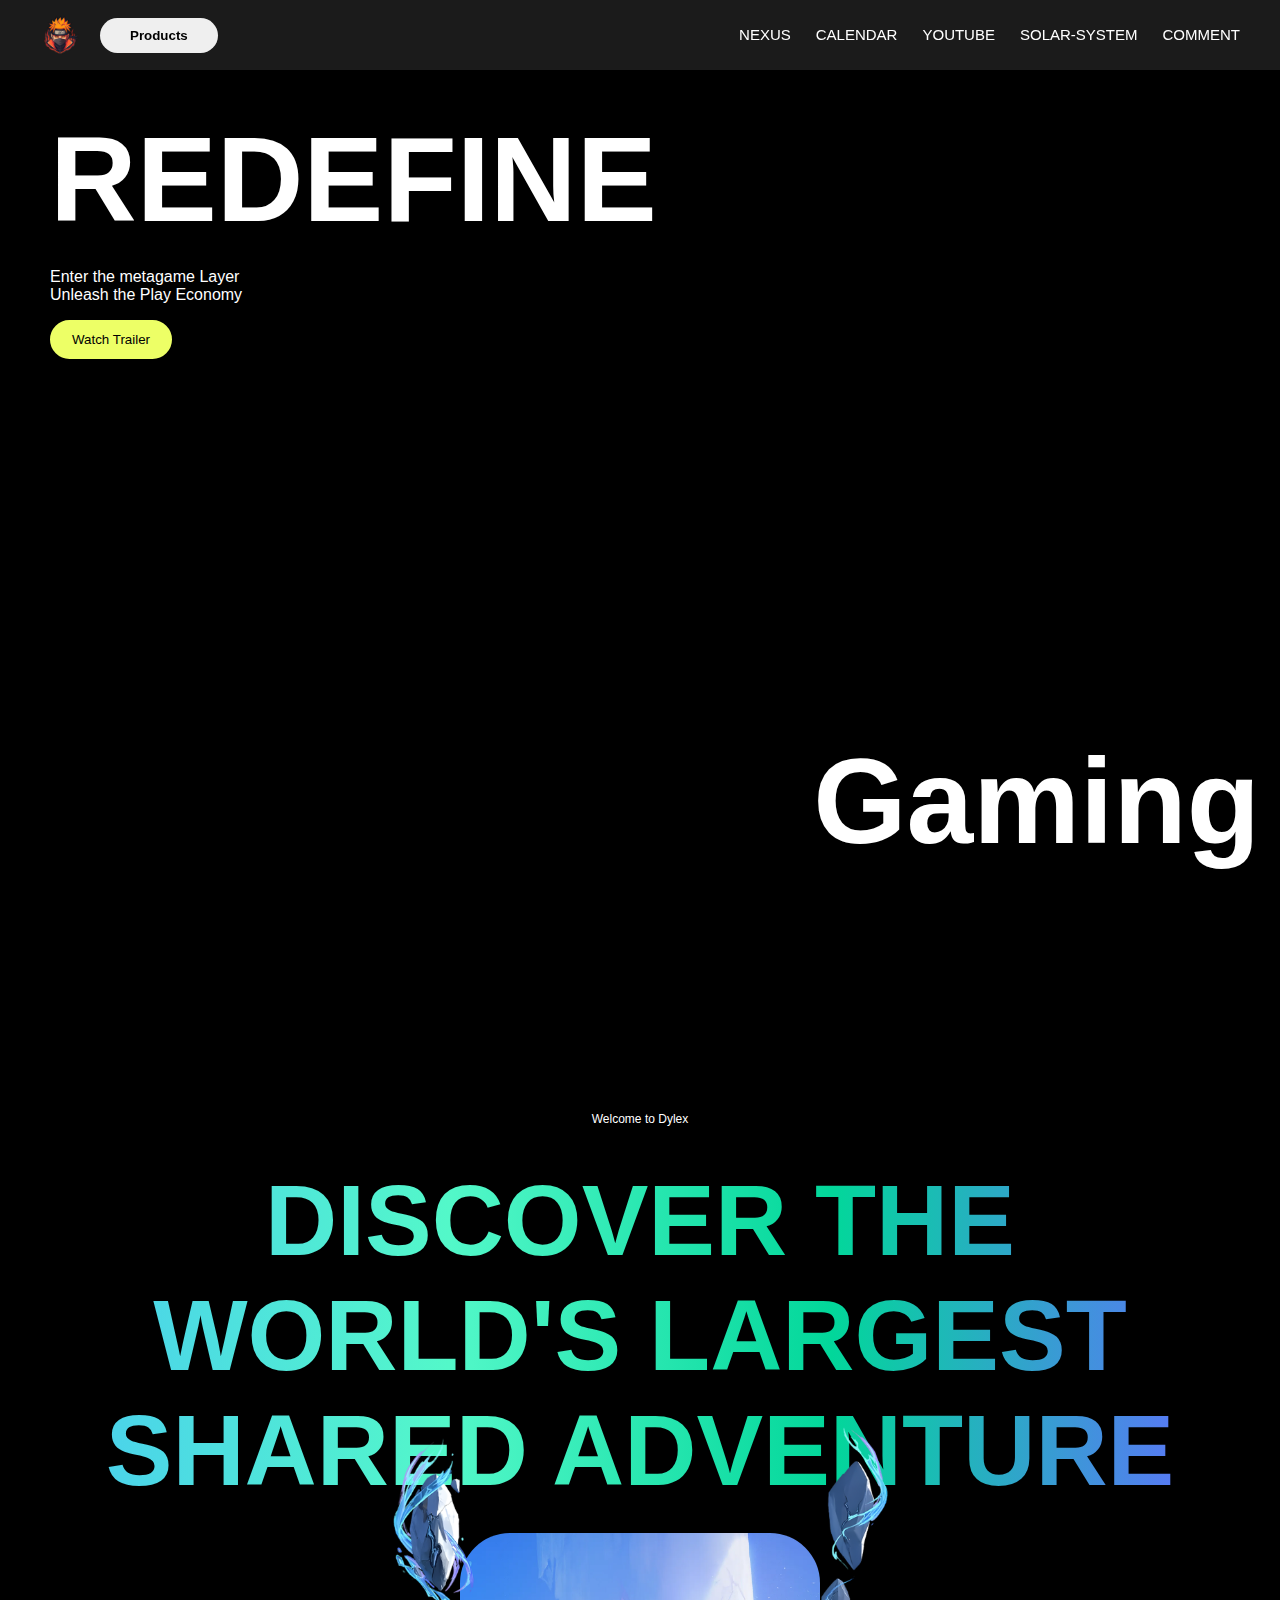
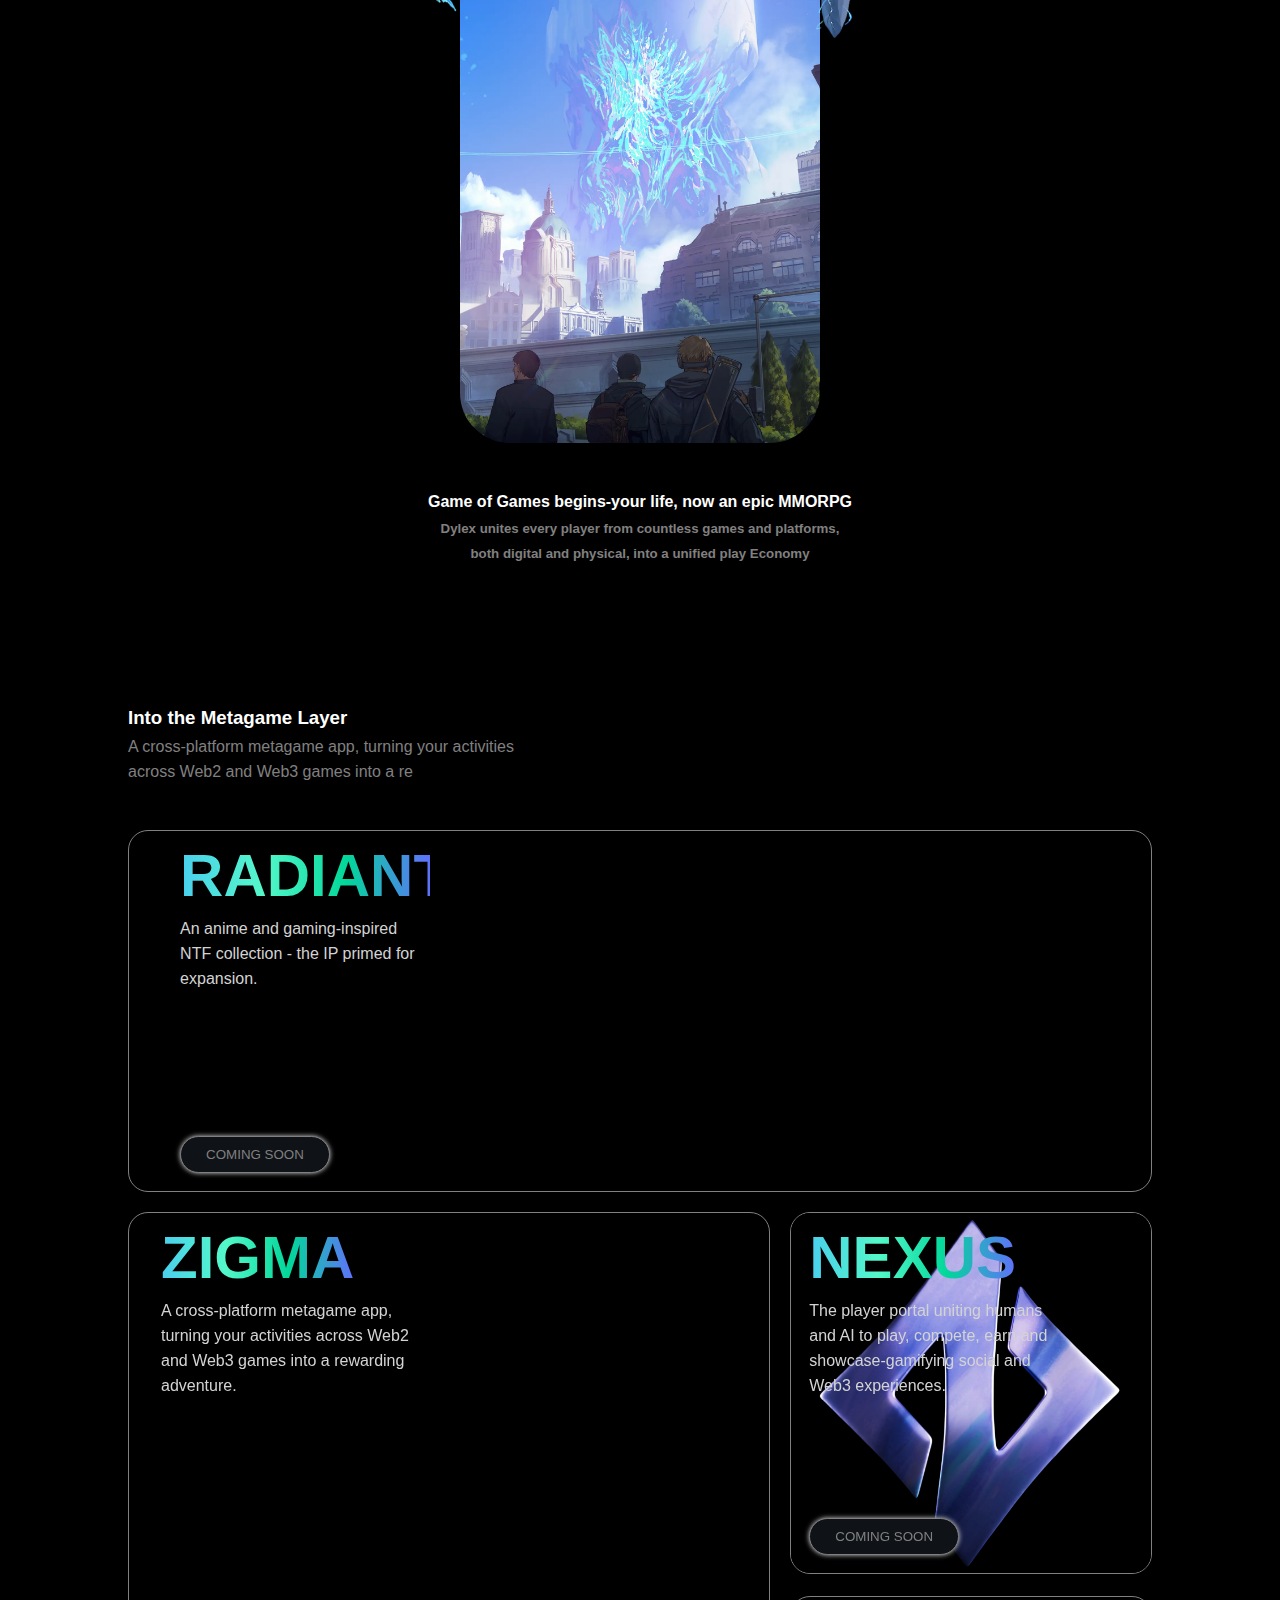
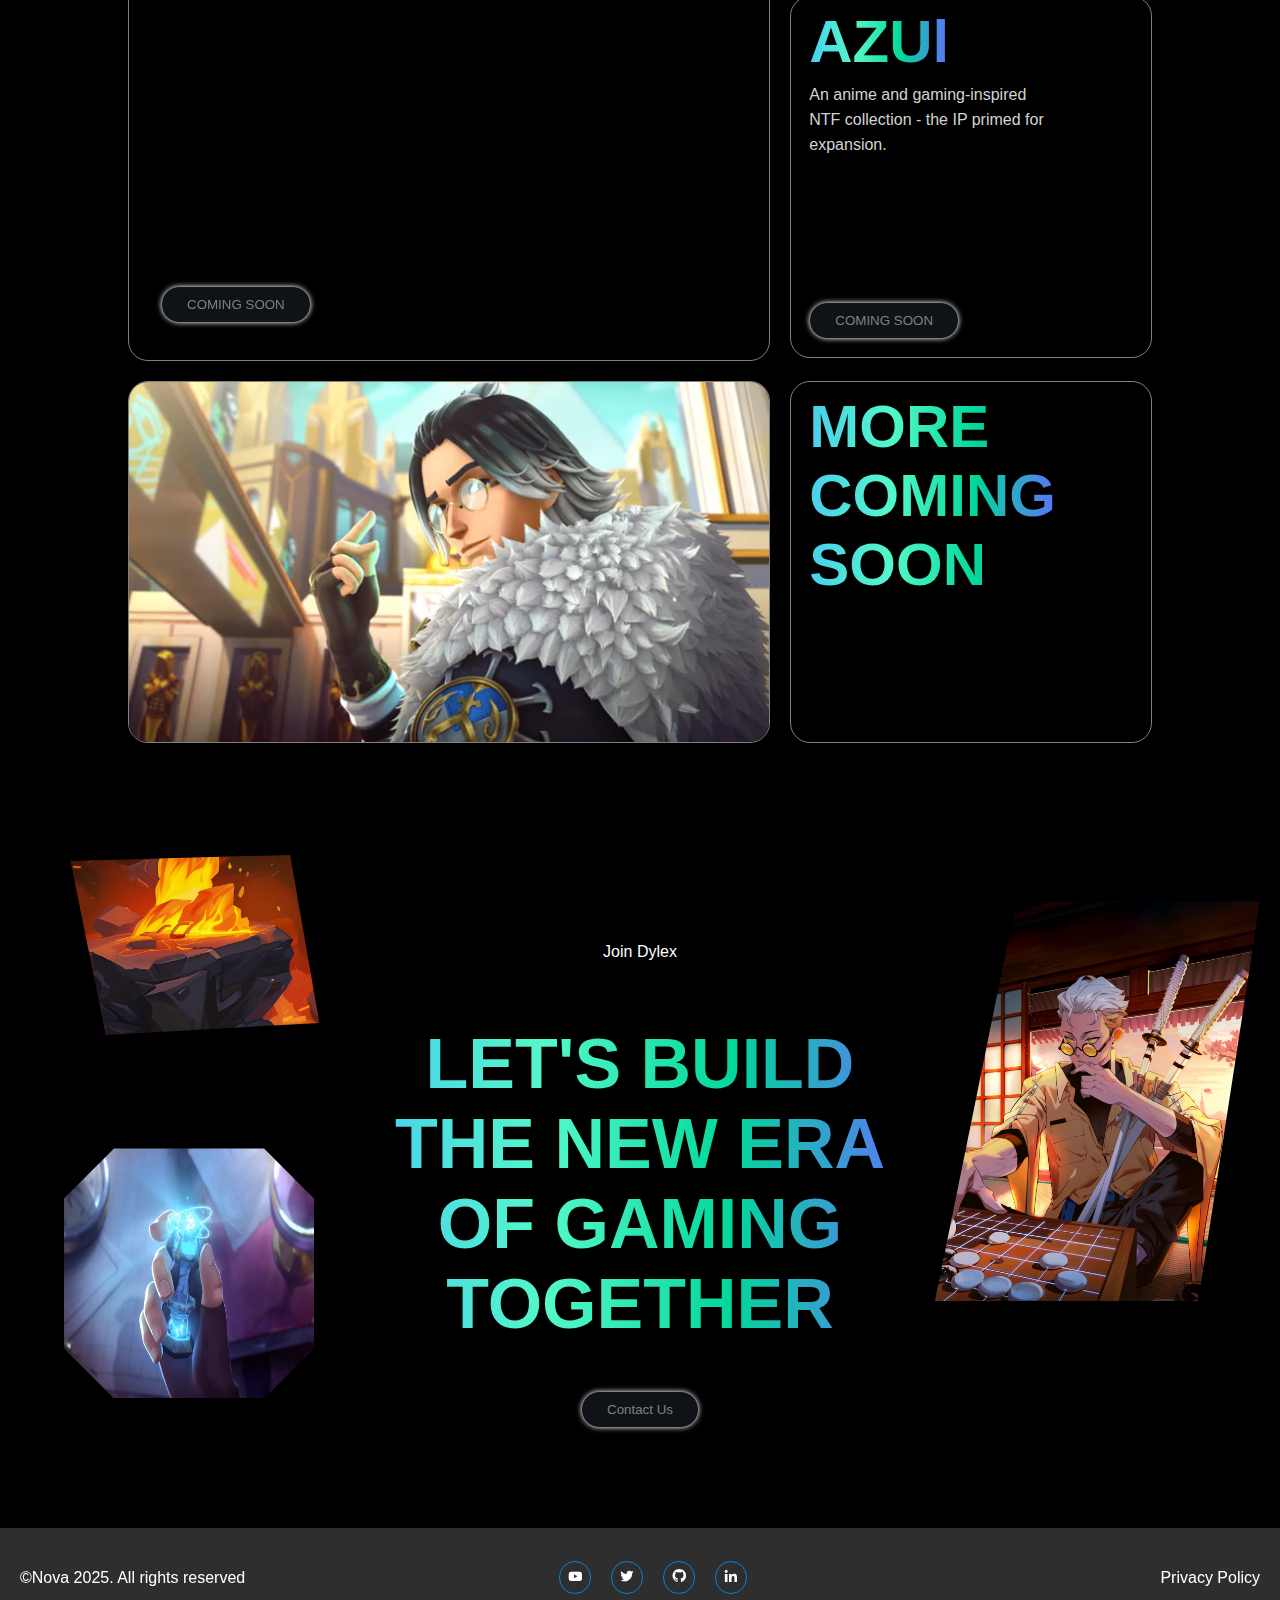
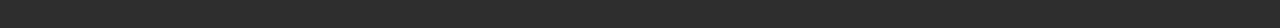
==== commit bae35108: "Add files via upload" ====
--- a/index.html
+++ b/index.html
@@ -6,6 +6,7 @@
     <title>Gaming Website</title>
     <link rel="stylesheet" href="style.css">
     <link href='https://unpkg.com/boxicons@2.1.4/css/boxicons.min.css' rel='stylesheet'>
+    <link rel="icon" type="image/png" href="channel-pictures/my-channel.png">
 </head>
 <body>
 
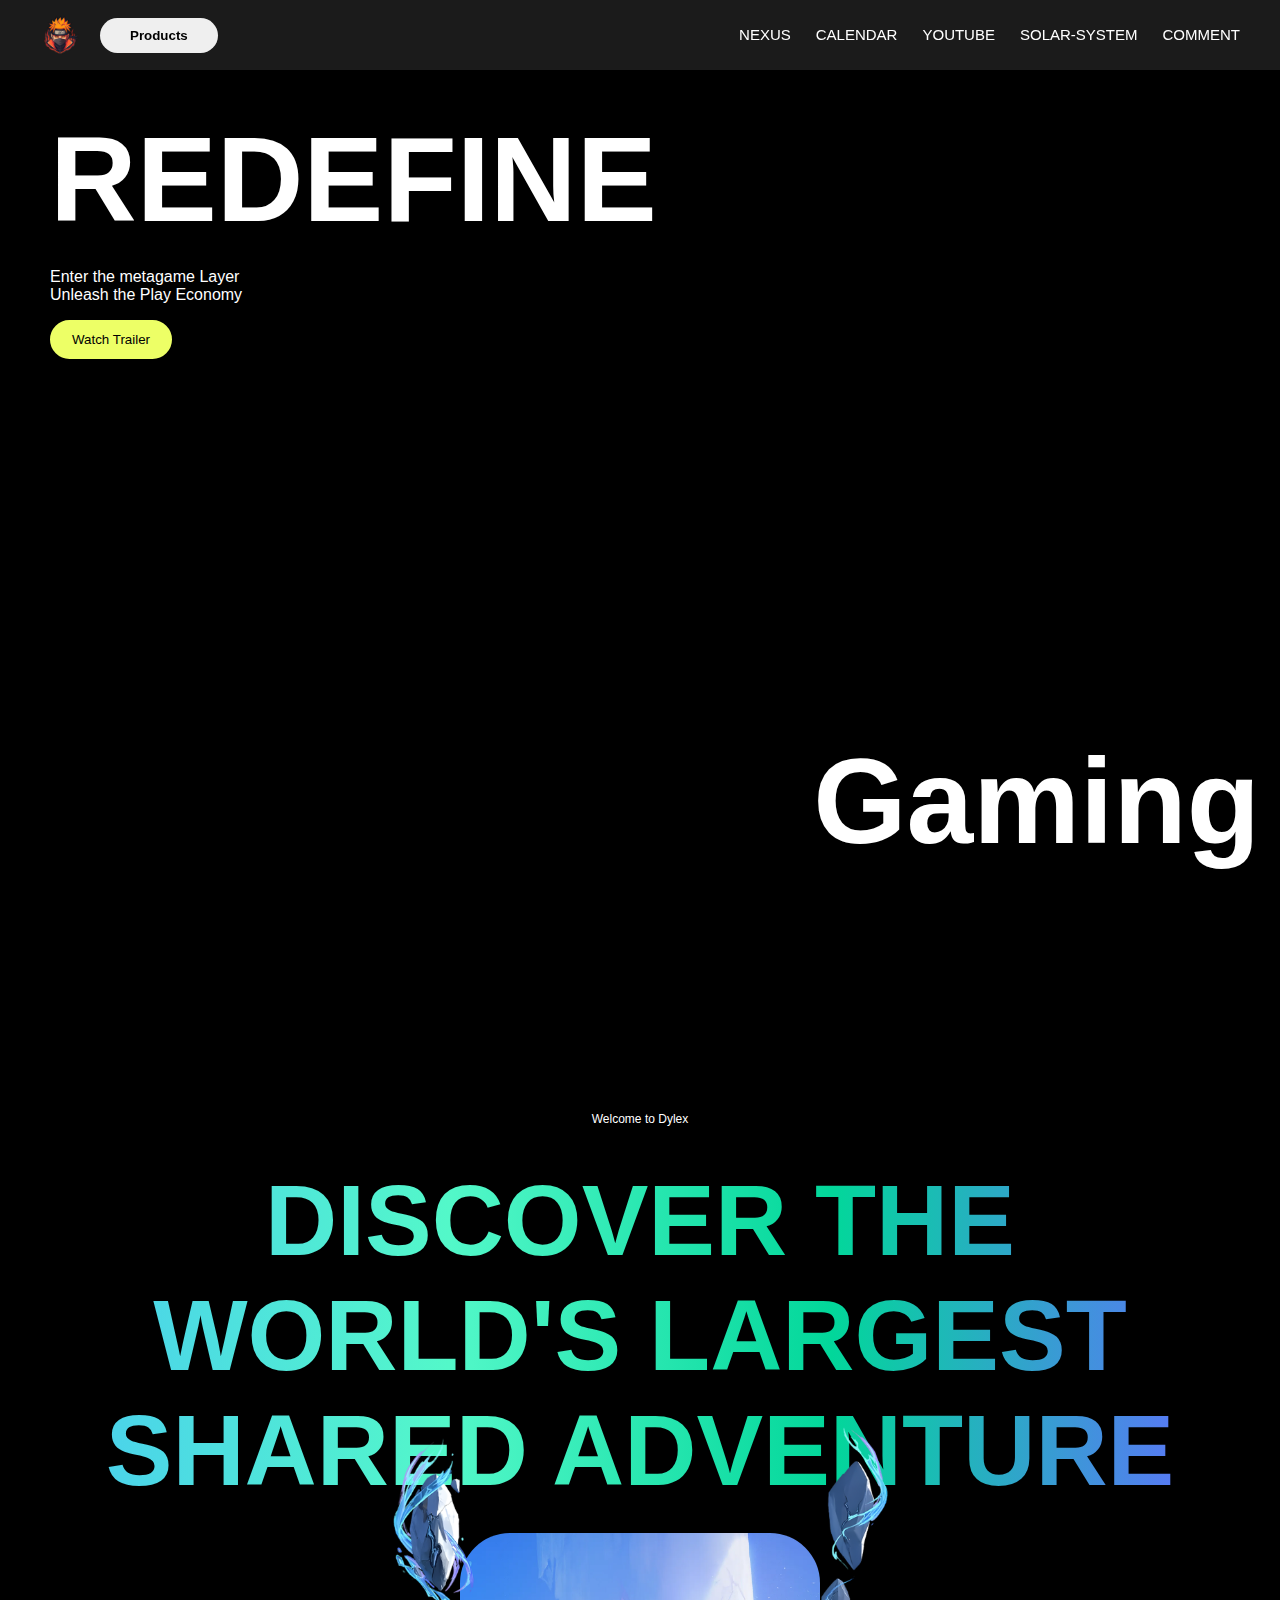
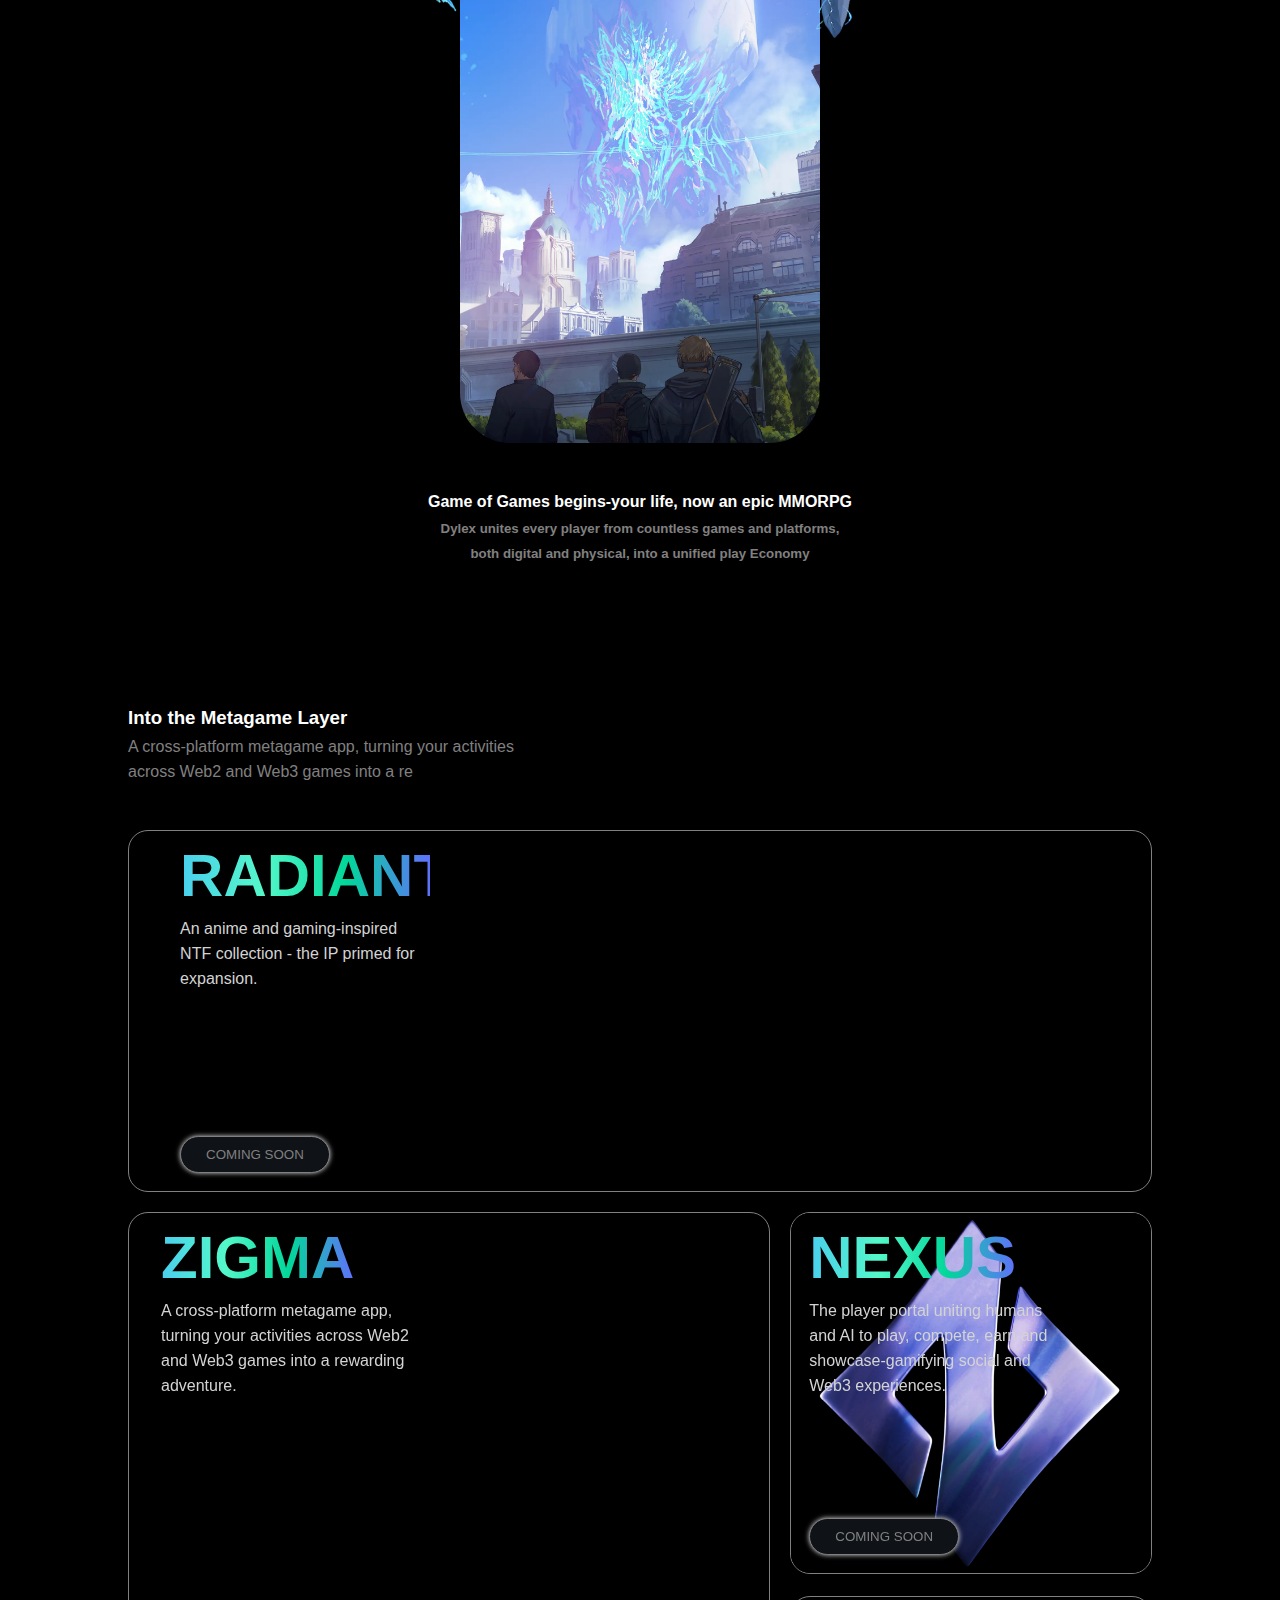
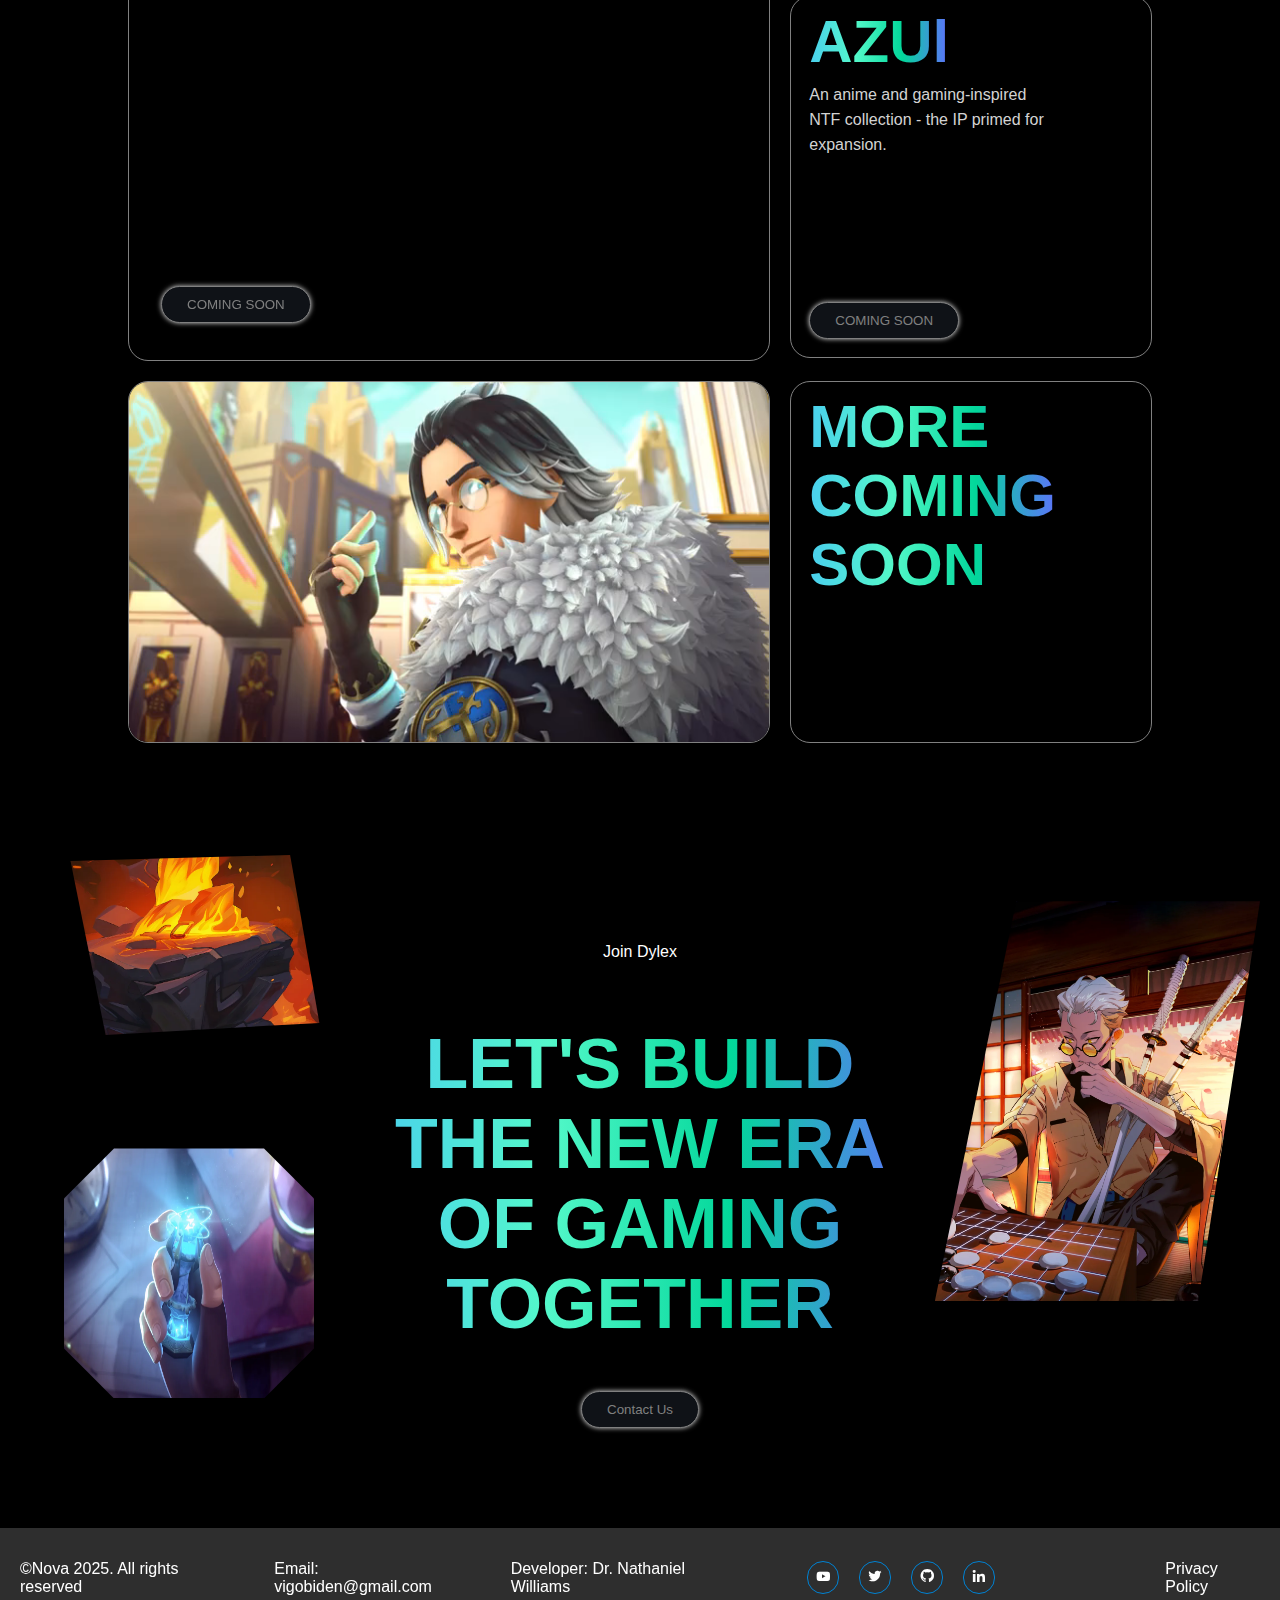
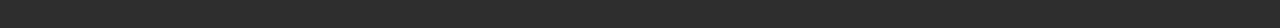
==== commit d0e46ca2: "Add files via upload" ====
--- a/index.html
+++ b/index.html
@@ -3,7 +3,7 @@
 <head>
     <meta charset="UTF-8">
     <meta name="viewport" content="width=device-width, initial-scale=1.0">
-    <title>Gaming Website</title>
+    <title>DylexCorp</title>
     <link rel="stylesheet" href="style.css">
     <link href='https://unpkg.com/boxicons@2.1.4/css/boxicons.min.css' rel='stylesheet'>
     <link rel="icon" type="image/png" href="channel-pictures/my-channel.png">
@@ -115,6 +115,8 @@
 
         <section class="footer">
             <p>©Nova 2025. All rights reserved</p>
+            <p>Email: vigobiden@gmail.com</p>
+            <p>Developer: Dr. Nathaniel Williams</p>
             <ul>
                 <li><a href="#"><i class='bx bxl-youtube'></i></a></li>
                 <li><a href="#"><i class='bx bxl-twitter'></i></a></li>
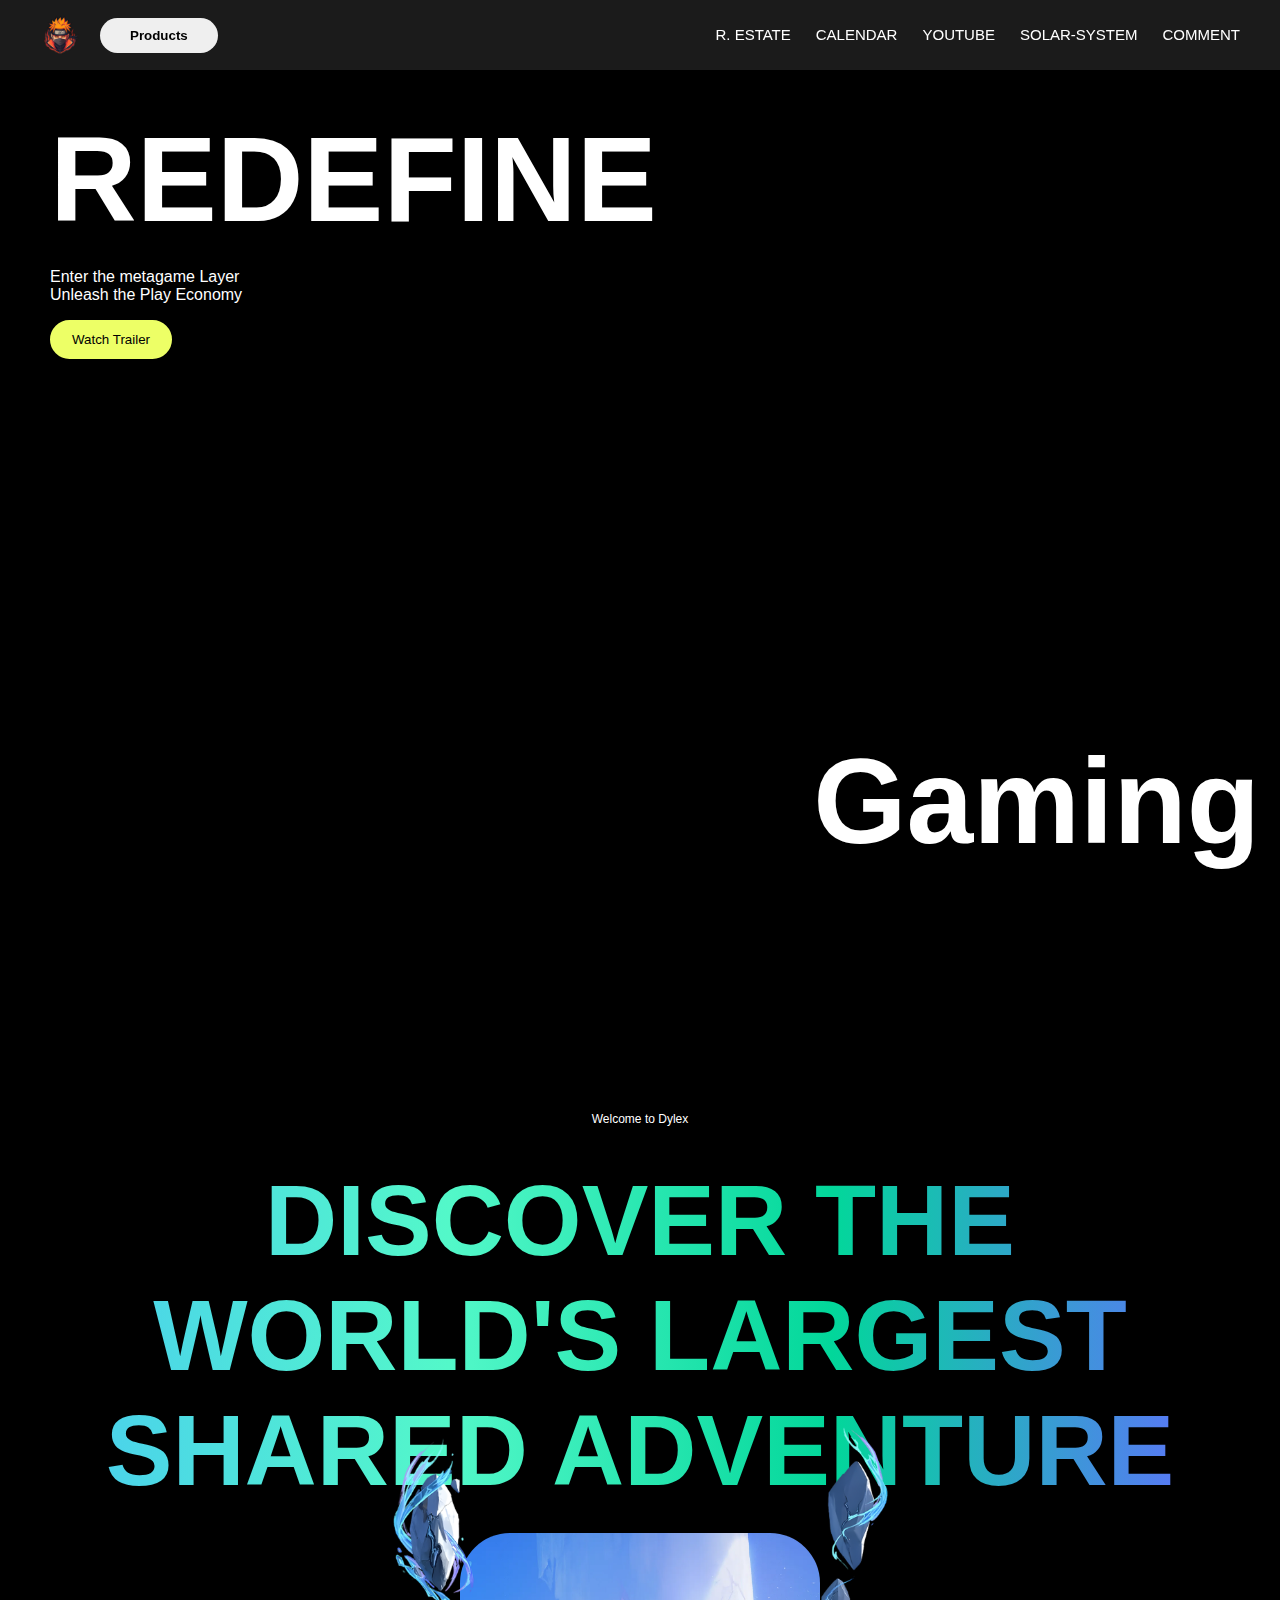
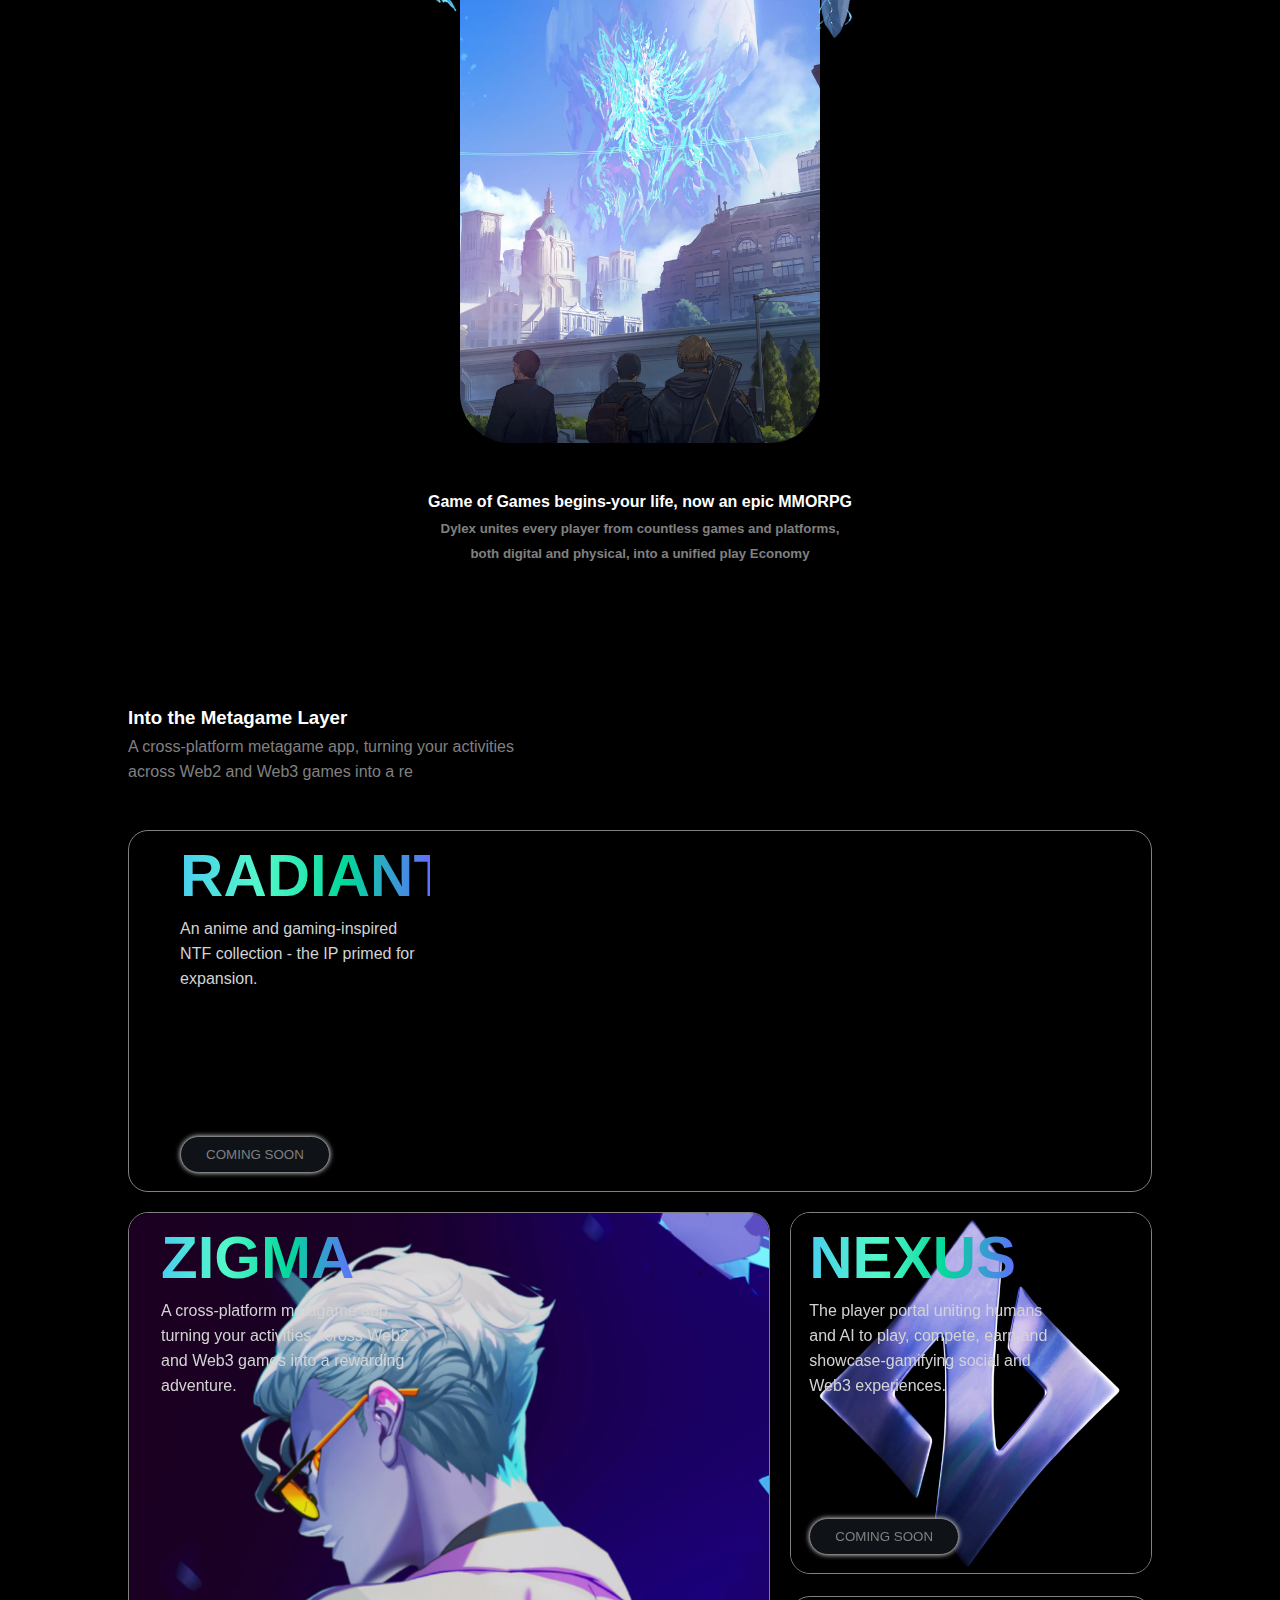
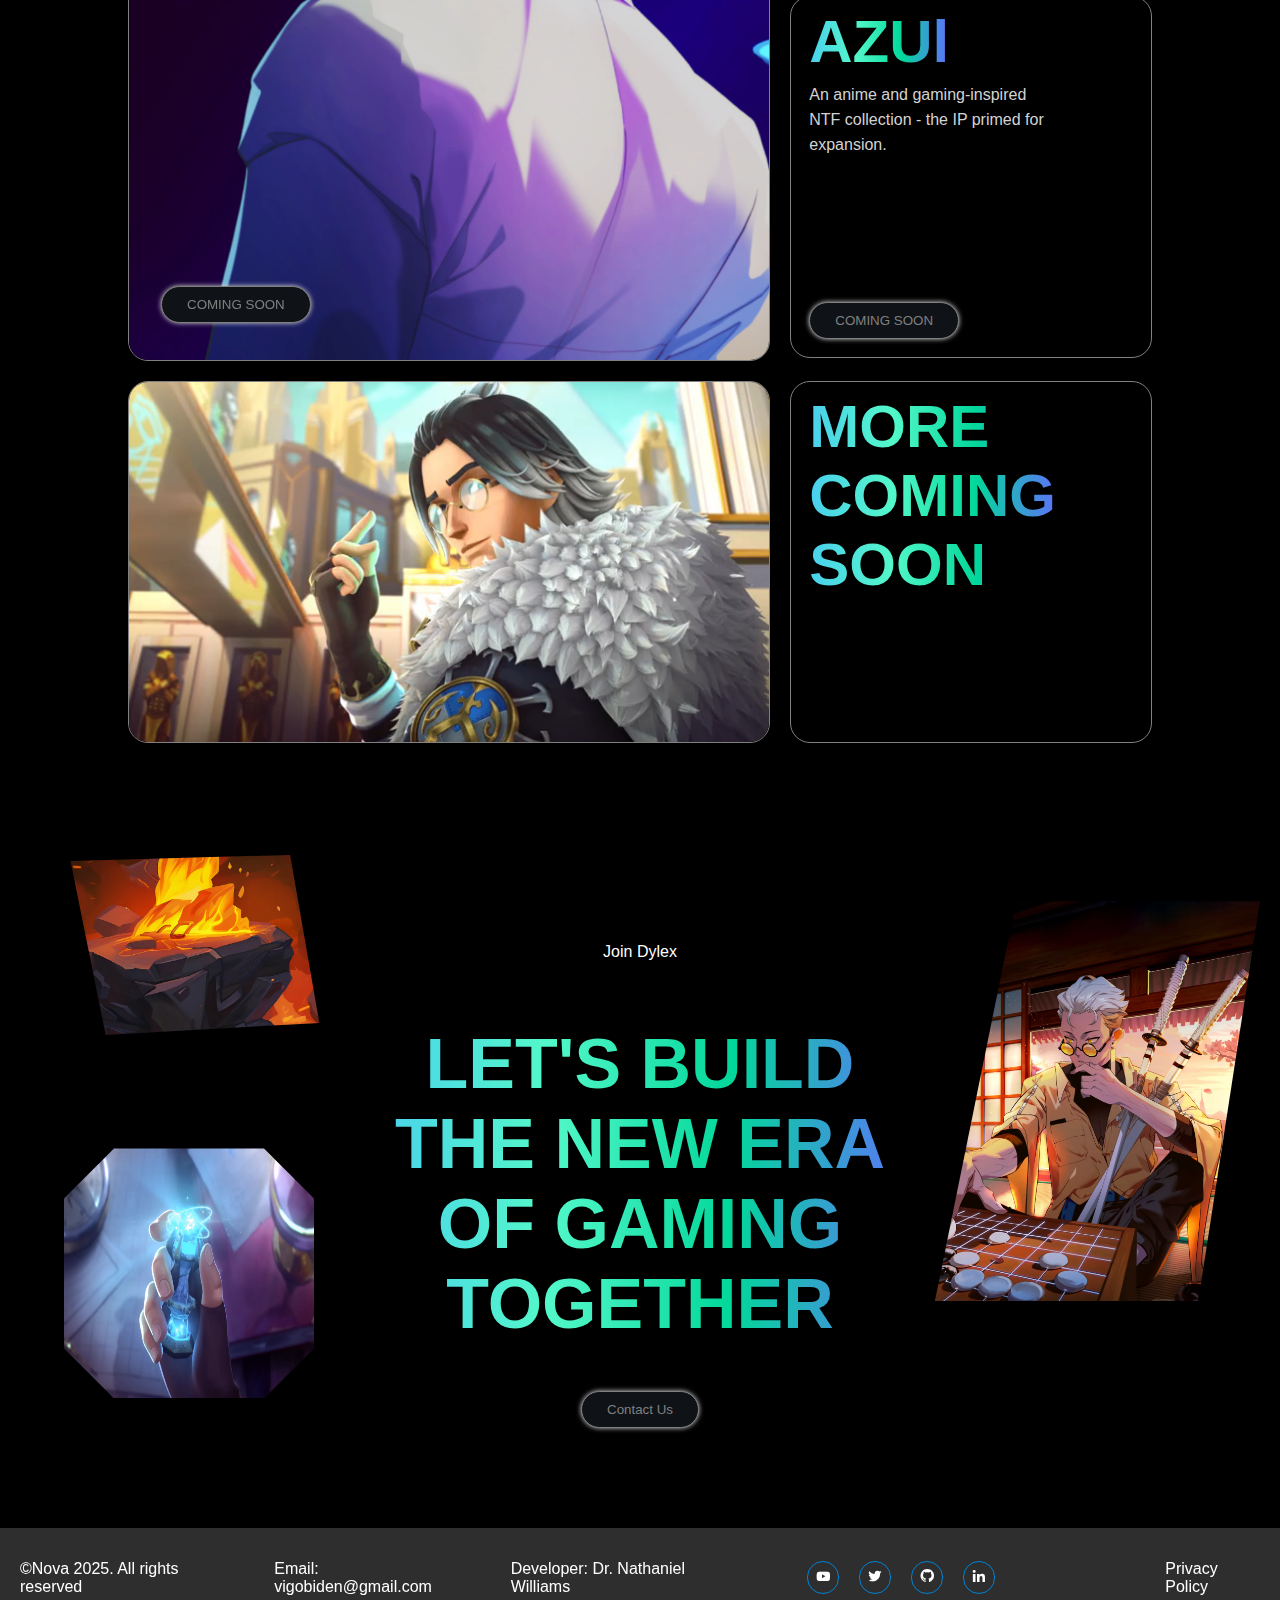
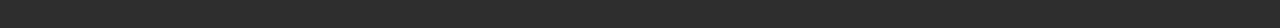
==== commit 34a55c58: "Add files via upload" ====
--- a/index.html
+++ b/index.html
@@ -9,6 +9,9 @@
     <link rel="icon" type="image/png" href="channel-pictures/my-channel.png">
 </head>
 <body>
+    <audio autoplay loop>
+        <source src="audio/rather.mp3" type="audio/mpeg">
+    </audio>
 
     <div class="container">
         <header>
@@ -18,7 +21,7 @@
             </div>
 
             <div class="head-right">
-                <p><a href="nexus.html">NEXUS</a></p>
+                <p><a href="index1.html">R. ESTATE</a></p>
                 <p><a href="Calendar.html">CALENDAR</a></p>
                 <p><a href="youtube.html">YOUTUBE</a></p>
                 <p><a href="services.html">SOLAR-SYSTEM</a></p>
